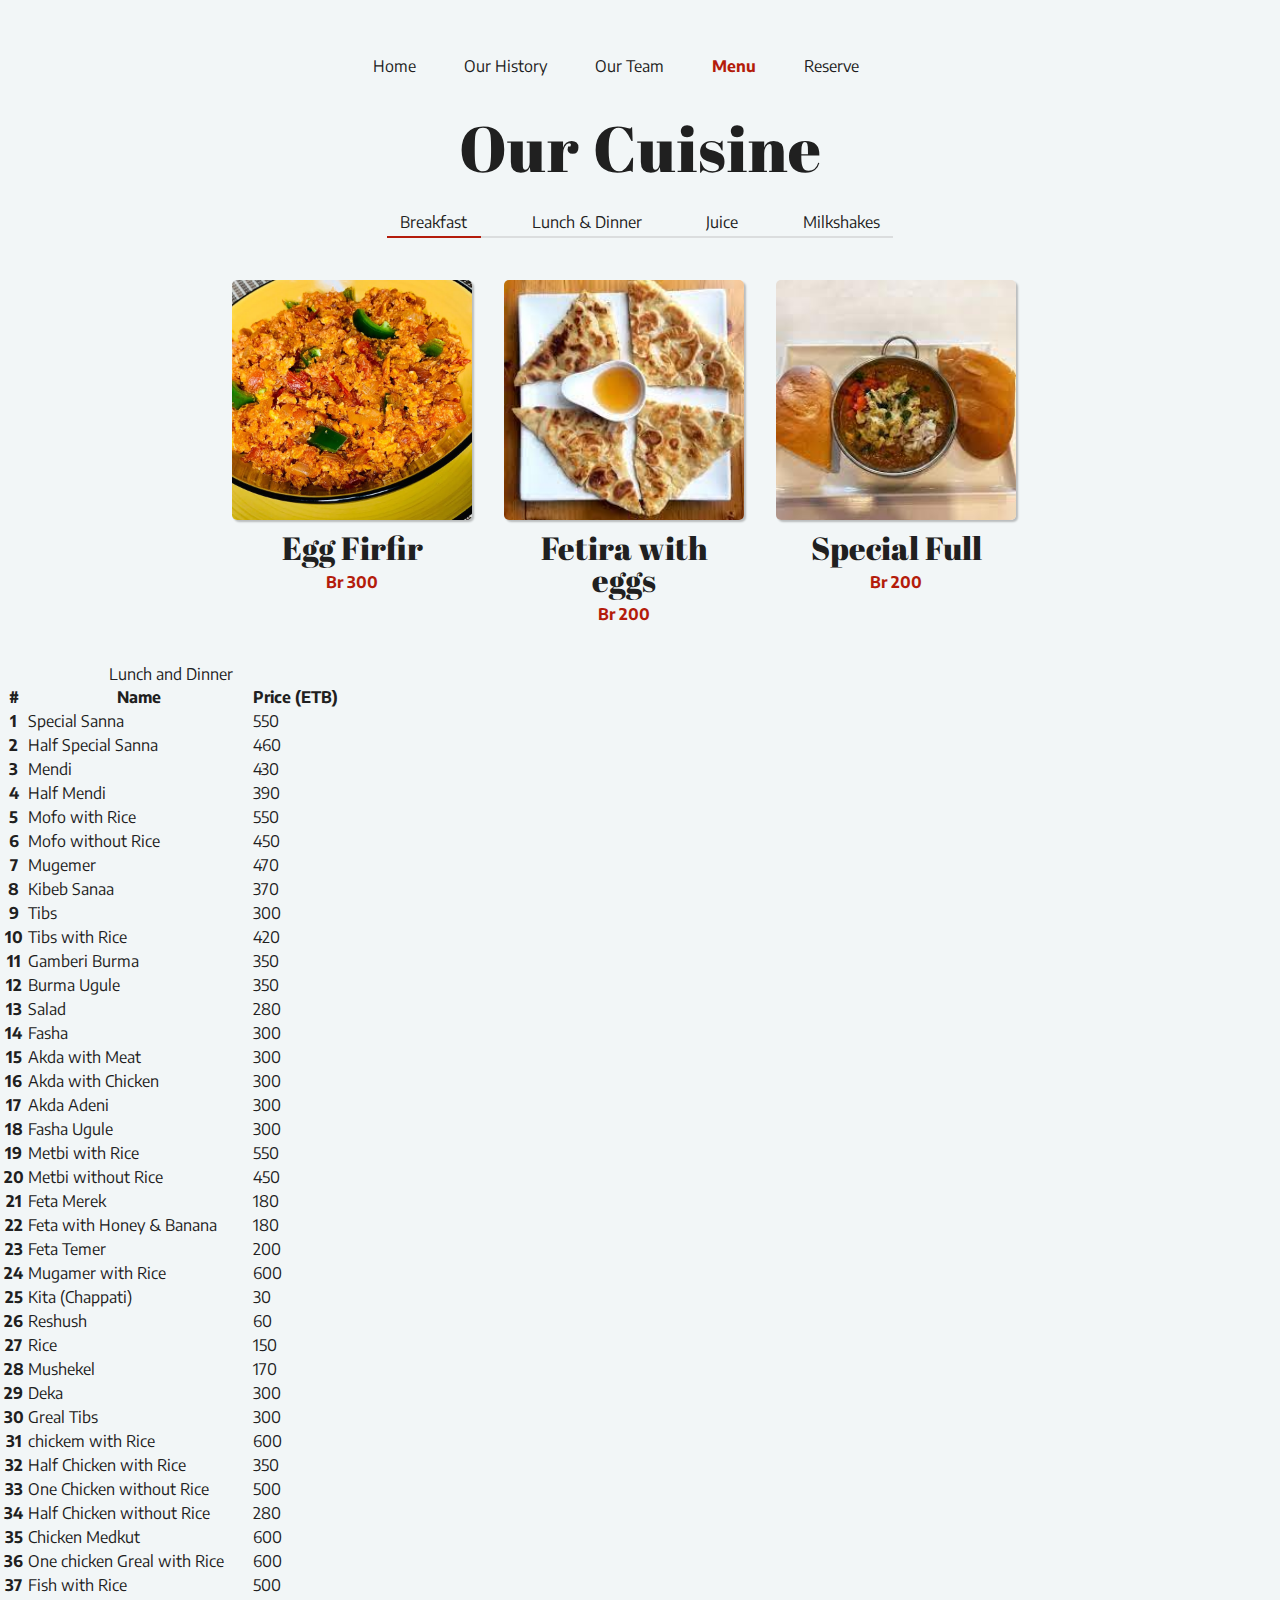
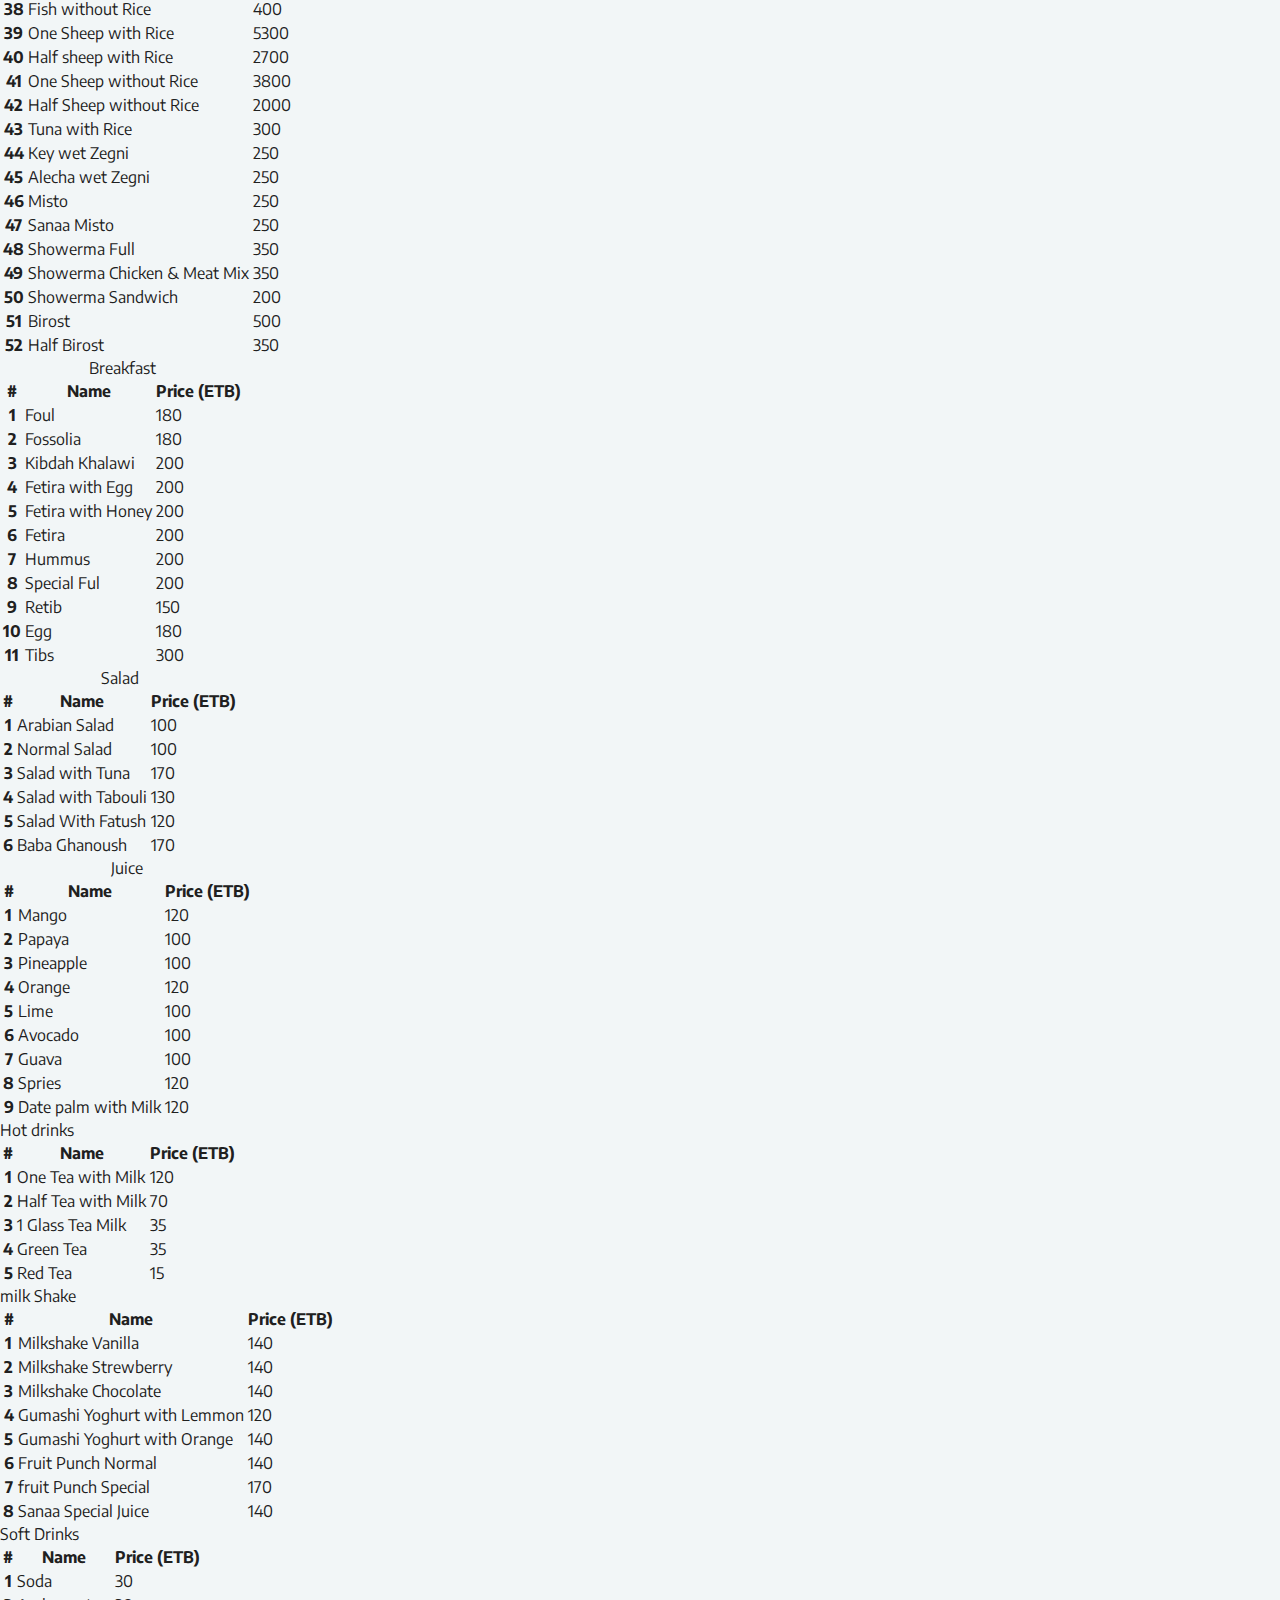
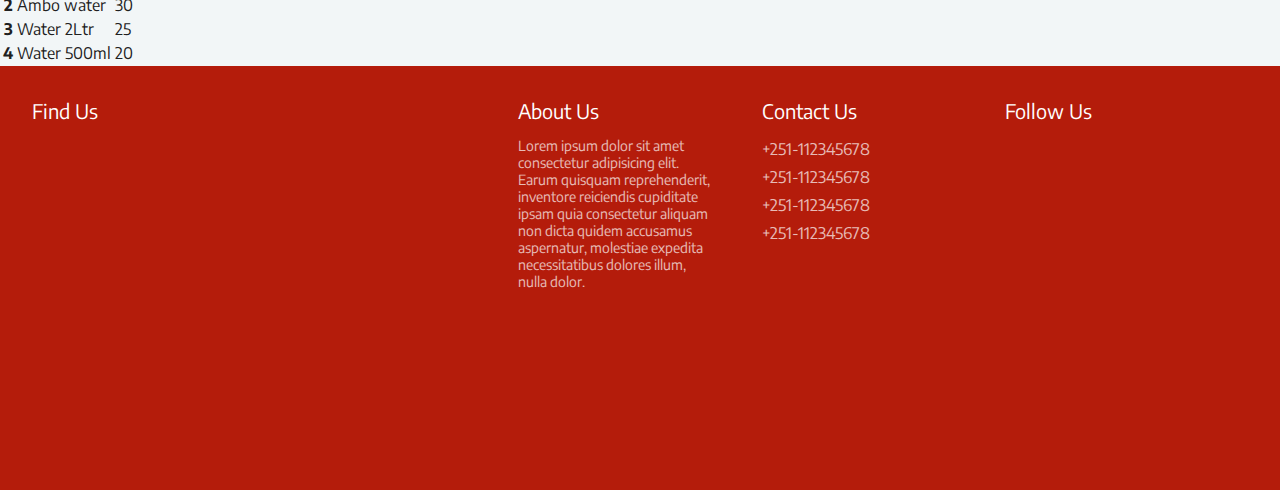
==== menu.html @ 9afbc057 "first commit" ====
<!DOCTYPE html>
<html lang="en">
  <head>
    <meta charset="UTF-8" />
    <meta http-equiv="X-UA-Compatible" content="IE=edge" />
    <meta name="viewport" content="width=device-width, initial-scale=1.0" />
    <title>Sanaa Menu</title>
    <link
      href="https://cdn.jsdelivr.net/npm/bootstrap@5.0.2/dist/css/bootstrap.min.css"
      rel="stylesheet"
      integrity="sha384-EVSTQN3/azprG1Anm3QDgpJLIm9Nao0Yz1ztcQTwFspd3yD65VohhpuuCOmLASjC"
      crossorigin="anonymous"
    />
    <link rel="icon" href="assets/logo-t.png" type="image/png" />
    <link rel="stylesheet" href="index.css" />
    <link rel="stylesheet" href="css/home.css" />
    <link rel="stylesheet" href="css/about.css" />
    <link rel="stylesheet" href="css/menu.css" />
    <link rel="stylesheet" href="css/reservation.css" />
    <link rel="stylesheet" href="css/team.css" />
    <link rel="stylesheet" href="css/footer.css" />
    <link rel="preconnect" href="https://fonts.googleapis.com" />
    <link rel="preconnect" href="https://fonts.gstatic.com" crossorigin />
    <link
      href="https://fonts.googleapis.com/css2?family=Abril+Fatface&display=swap"
      rel="stylesheet"
    />
    <link
      href="https://fonts.googleapis.com/css2?family=Encode+Sans:wght@400;700&display=swap"
      rel="stylesheet"
    />
    <link
      rel="stylesheet"
      href="https://cdnjs.cloudflare.com/ajax/libs/font-awesome/6.0.0-beta2/css/all.min.css"
      integrity="sha512-YWzhKL2whUzgiheMoBFwW8CKV4qpHQAEuvilg9FAn5VJUDwKZZxkJNuGM4XkWuk94WCrrwslk8yWNGmY1EduTA=="
      crossorigin="anonymous"
      referrerpolicy="no-referrer"
    />
  </head>

  <body>
    <section class="menu-section" id="menu">
      <div class="menu-header">
        <div class="navbar">
          <a href="index.html#home">Home</a>
          <a href="index.html#about">Our History</a>
          <a href="index.html#team">Our Team</a>
          <a href="#menu" class="active">Menu</a>
          <a href="index.html#reservation">Reserve</a>
        </div>
        <div class="mob-nav">
          <span id="open" class="fa-solid fa-bars"></span>
        </div>
        <div class="mob-nav-menu hide">
          <span id="close" class="fa-solid fa-times"></span>
          <a href="index.html#home">Home</a>
          <a href="index.html#about">Our History</a>
          <a href="index.html#team">Our Team</a>
          <a href="#menu" class="active">Menu</a>
          <a href="index.html#reservation">Reserve</a>
        </div>

        <p class="title">Our Cuisine</p>
        <div class="options">
          <div id="bf" class="select selected">Breakfast</div>
          <div id="ld" class="select">Lunch & Dinner</div>
          <div id="jc" class="select">Juice</div>
          <div id="hd" class="select">Milkshakes</div>
        </div>
      </div>
      <div class="menu-pic">
        <div id="bf-menu" class="menu" style="display: flex"></div>
        <div id="ld-menu" class="menu" style="display: none"></div>
        <div id="jc-menu" class="menu" style="display: none"></div>
        <div id="hd-menu" class="menu" style="display: none"></div>
      </div>
      <div class="container">
        <center></center>

        <div class="row">
          <div class="table-responsive col-md-5 col-12">
            <table class="table caption-top">
              <caption>
                Lunch and Dinner
              </caption>
              <thead>
                <tr>
                  <th scope="col">#</th>
                  <th scope="col">Name</th>
                  <th scope="col">Price (ETB)</th>
                </tr>
              </thead>
              <tbody>
                <tr>
                  <th scope="row">1</th>
                  <td>Special Sanna</td>
                  <td>550</td>
                </tr>
                <tr>
                  <th scope="row">2</th>
                  <td>Half Special Sanna</td>
                  <td>460</td>
                </tr>
                <tr>
                  <th scope="row">3</th>
                  <td>Mendi</td>
                  <td>430</td>
                </tr>
                <tr>
                  <th scope="row">4</th>
                  <td> Half Mendi</td>
                  <td>390 </td>
                </tr>
                <tr>
                  <th scope="row">5</th>
                  <td>Mofo with Rice </td>
                  <td>550 </td>
                </tr>
                <tr>
                  <th scope="row">6</th>
                  <td>Mofo without Rice</td>
                  <td>450 </td>
                </tr>
                <tr>
                  <th scope="row">7</th>
                  <td>Mugemer</td>
                  <td>470</td>
                </tr>
                <tr>
                  <th scope="row">8</th>
                  <td>Kibeb Sanaa</td>
                  <td>370</td>
                </tr>
                <tr>
                  <th scope="row">9</th>
                  <td> Tibs</td>
                  <td>300 </td>
                </tr>
                <tr>
                  <th scope="row">10</th>
                  <td>Tibs with Rice</td>
                  <td>420 </td>
                </tr>
                <tr>
                  <th scope="row">11</th>
                  <td>Gamberi Burma</td>
                  <td>350 </td>
                </tr>
                <tr>
                  <th scope="row">12</th>
                  <td>Burma Ugule</td>
                  <td>350 </td>
                </tr>
                <tr>
                  <th scope="row">13</th>
                  <td>Salad</td>
                  <td>280</td>
                </tr>
                <tr>
                  <th scope="row">14</th>
                  <td>Fasha</td>
                  <td>300 </td>
                </tr>
                <tr>
                  <th scope="row">15</th>
                  <td>Akda with Meat</td>
                  <td>300 </td>
                </tr>
                <tr>
                  <th scope="row">16</th>
                  <td>Akda with Chicken</td>
                  <td>300 </td>
                </tr>
                <tr>
                  <th scope="row">17</th>
                  <td>Akda Adeni</td>
                  <td>300 </td>
                </tr>
                <tr>
                  <th scope="row">18</th>
                  <td>Fasha Ugule</td>
                  <td>300</td>
                </tr>
                <tr>
                  <th scope="row">19</th>
                  <td>Metbi with Rice</td>
                  <td>550 </td>
                </tr>
                <tr>
                  <th scope="row">20</th>
                  <td>Metbi without Rice</td>
                  <td>450 </td>
                </tr>
                <tr>
                  <th scope="row">21</th>
                  <td>Feta Merek</td>
                  <td>180 </td>
                </tr>
                <tr>
                  <th scope="row">22</th>
                  <td>Feta with Honey & Banana</td>
                  <td>180 </td>
                </tr>
                <tr>
                  <th scope="row">23</th>
                  <td>Feta Temer</td>
                  <td>200 </td>
                </tr>
                <tr>
                  <th scope="row">24</th>
                  <td>Mugamer with Rice</td>
                  <td>600 </td>
                </tr>
                <tr>
                  <th scope="row">25</th>
                  <td>Kita (Chappati)</td>
                  <td>30 </td>
                </tr>
                <tr>
                  <th scope="row">26</th>
                  <td>Reshush</td>
                  <td>60</td>
                </tr>
                <tr>
                  <th scope="row">27</th>
                  <td>Rice</td>
                  <td>150 </td>
                </tr>
                <tr>
                  <th scope="row">28</th>
                  <td>Mushekel</td>
                  <td>170 </td>
                </tr>
                <tr>
                  <th scope="row">29</th>
                  <td>Deka</td>
                  <td>300 </td>
                </tr>

                <tr>
                  <th scope="row">30</th>
                  <td>Greal Tibs</td>
                  <td>300 </td>
                </tr>
                <tr>
                  <th scope="row">31</th>
                  <td>chickem with Rice</td>
                  <td>600  </td>
                </tr>
                <tr>
                  <th scope="row">32</th>
                  <td>Half Chicken with Rice</td>
                  <td>350 </td>
                </tr>
                <tr>
                  <th scope="row">33</th>
                  <td>One Chicken without Rice</td>
                  <td>500 </td>
                </tr>
                <tr>
                  <th scope="row">34</th>
                  <td>Half Chicken without Rice</td>
                  <td>280</td>
                </tr>
                <tr>
                  <th scope="row">35</th>
                  <td>Chicken Medkut</td>
                  <td>600</td>
                </tr>
                <tr>
                  <th scope="row">36</th>
                  <td>One chicken Greal with Rice</td>
                  <td>600</td>
                </tr>
                <tr>
                  <th scope="row">37</th>
                  <td>Fish with Rice</td>
                  <td>500 </td>
                </tr>
                <tr>
                  <th scope="row">38</th>
                  <td>Fish without Rice</td>
                  <td>400 </td>
                </tr>
                <tr>
                  <th scope="row">39</th>
                  <td>One Sheep with Rice</td>
                  <td>5300 </td>
                </tr>
                <tr>
                  <th scope="row">40</th>
                  <td>Half sheep with Rice</td>
                  <td>2700 </td>
                </tr>
                <tr>
                  <th scope="row">41</th>
                  <td>One Sheep without Rice</td>
                  <td>3800 </td>
                </tr>
                <tr>
                  <th scope="row">42</th>
                  <td>Half Sheep without Rice</td>
                  <td>2000 </td>
                </tr>
                <tr>
                  <th scope="row">43</th>
                  <td>Tuna with Rice </td>
                  <td>300 </td>
                </tr>
                <tr>
                  <th scope="row">44</th>
                  <td>Key wet Zegni</td>
                  <td>250 </td>
                </tr>
                <tr>
                  <th scope="row">45</th>
                  <td>Alecha wet Zegni</td>
                  <td>250 </td>
                </tr>

                <tr>
                  <th scope="row">46</th>
                  <td>Misto</td>
                  <td>250 </td>
                </tr>
                <tr>
                  <th scope="row">47</th>
                  <td>Sanaa Misto</td>
                  <td>250 </td>
                </tr>
                <tr>
                  <th scope="row">48</th>
                  <td>Showerma Full</td>
                  <td>350 </td>
                </tr>
                <tr>
                  <th scope="row">49</th>
                  <td>Showerma Chicken & Meat Mix</td>
                  <td>350 </td>
                </tr>
                <tr>
                  <th scope="row">50</th>
                  <td>Showerma Sandwich</td>
                  <td>200 </td>
                </tr>
                <tr>
                  <th scope="row">51</th>
                  <td>Birost</td>
                  <td>500 </td>
                </tr>
                <tr>
                  <th scope="row">52</th>
                  <td>Half Birost</td>
                  <td>350 </td>
                </tr>

              </tbody>
            </table>
          </div>

          <div class="table-responsive col-md-5 offset-md-1 col-12">
            <table class="table caption-top">
              <caption>
              Breakfast
              </caption>
              <thead>
                <tr>
                  <th scope="col">#</th>
                  <th scope="col">Name</th>
                  <th scope="col">Price (ETB)</th>
                </tr>
              </thead>
              <tbody>
                <tr>
                  <th scope="row">1</th>
                  <td>Foul</td>
                  <td>180</td>
                </tr>
                <tr>
                  <th scope="row">2</th>
                  <td>Fossolia</td>
                  <td>180</td>
                </tr>
                <tr>
                  <th scope="row">3</th>
                  <td>Kibdah Khalawi</td>
                  <td>200</td>
                </tr>
                <tr>
                  <th scope="row">4</th>
                  <td>Fetira with Egg</td>
                  <td>200</td>
                </tr>
                <tr>
                  <th scope="row">5</th>
                  <td>Fetira with Honey</td>
                  <td>200</td>
                </tr>
                <tr>
                  <th scope="row">6</th>
                  <td>Fetira</td>
                  <td>200 </td>
                </tr>
                <tr>
                  <th scope="row">7</th>
                  <td>Hummus</td>
                  <td>200</td>
                </tr>
                <tr>
                  <th scope="row">8</th>
                  <td>Special Ful</td>
                  <td>200</td>
                </tr>
                <tr>
                  <th scope="row">9</th>
                  <td>Retib</td>
                  <td>150 </td>
                </tr>
                <tr>
                  <th scope="row">10</th>
                  <td>Egg</td>
                  <td>180 </td>
                </tr>
                <tr>
                  <th scope="row">11</th>
                  <td>Tibs</td>
                  <td>300 </td>
                

              </tbody>
            </table>

            <table class="table caption-top">
              <caption>
              Salad
              </caption>
              <thead>
                <tr>
                  <th scope="col">#</th>
                  <th scope="col">Name</th>
                  <th scope="col">Price (ETB)</th>
                </tr>
              </thead>
              <tbody>
                <tr>
                  <th scope="row">1</th>
                  <td>Arabian Salad</td>
                  <td>100</td>
                </tr>
                <tr>
                  <th scope="row">2</th>
                  <td>Normal Salad</td>
                  <td>100</td>
                </tr>
                <tr>
                  <th scope="row">3</th>
                  <td>Salad with Tuna</td>
                  <td>170</td>
                </tr>
                <tr>
                  <th scope="row">4</th>
                  <td>Salad with Tabouli</td>
                  <td>130</td>
                </tr>
                <tr>
                  <th scope="row">5</th>
                  <td>Salad With Fatush</td>
                  <td>120</td>
                </tr>
                <tr>
                  <th scope="row">6</th>
                  <td>Baba Ghanoush</td>
                  <td>170</td>
                </tr>
               
              </tbody>
            </table>

            <table class="table caption-top">
              <caption>
              Juice
              </caption>
              <thead>
                <tr>
                  <th scope="col">#</th>
                  <th scope="col">Name</th>
                  <th scope="col">Price (ETB)</th>
                </tr>
              </thead>
              <tbody>
                <tr>
                  <th scope="row">1</th>
                  <td>Mango</td>
                  <td>120</td>
                </tr>
                <tr>
                  <th scope="row">2</th>
                  <td>Papaya</td>
                  <td>100</td>
                </tr>
                <tr>
                  <th scope="row">3</th>
                  <td>Pineapple</td>
                  <td>100</td>
                </tr>
                <tr>
                  <th scope="row">4</th>
                  <td>Orange</td>
                  <td>120</td>
                </tr>
                <tr>
                  <th scope="row">5</th>
                  <td>Lime</td>
                  <td>100</td>
                </tr>
                <tr>
                  <th scope="row">6</th>
                  <td>Avocado</td>
                  <td>100</td>
                </tr>
                <tr>
                  <th scope="row">7</th>
                  <td>Guava</td>
                  <td>100</td>
                </tr>
                <tr>
                  <th scope="row">8</th>
                  <td>Spries</td>
                  <td>120</td>
                </tr>
                <tr>
                  <th scope="row">9</th>
                  <td>Date palm with Milk</td>
                  <td>120</td>
                </tr>

              </tbody>   <table class="table caption-top">
                Hot drinks
                 </caption>
                 <thead>
                   <tr>
                     <th scope="col">#</th>
                     <th scope="col">Name</th>
                     <th scope="col">Price (ETB)</th>
                   </tr>
                 </thead>
                 <tbody>
                   <tr>
                     <th scope="row">1</th>
                     <td>One Tea with Milk</td>
                     <td>120</td>
                   </tr>
                   <tr>
                     <th scope="row">2</th>
                     <td>Half Tea with Milk</td>
                     <td>70</td>
                   </tr>
                   <tr>
                     <th scope="row">3</th>
                     <td>1 Glass Tea Milk</td>
                     <td>35</td>
                   </tr>
                   <tr>
                     <th scope="row">4</th>
                     <td>Green Tea</td>
                     <td>35</td>
                   </tr>
                
                   <tr>
                     <th scope="row">5</th>
                     <td>Red Tea</td>
                     <td>15</td>
                   </tr>
                   
                  
                 </tbody>
               </table>
            </table>

            <table class="table caption-top">
             milk Shake
              </caption>
              <thead>
                <tr>
                  <th scope="col">#</th>
                  <th scope="col">Name</th>
                  <th scope="col">Price (ETB)</th>
                </tr>
              </thead>
              <tbody>
                <tr>
                  <th scope="row">1</th>
                  <td>Milkshake Vanilla</td>
                  <td>140</td>
                </tr>
                <tr>
                  <th scope="row">2</th>
                  <td>Milkshake Strewberry</td>
                  <td>140</td>
                </tr>
                <tr>
                  <th scope="row">3</th>
                  <td>Milkshake Chocolate</td>
                  <td>140</td>
                </tr>
                <tr>
                  <th scope="row">4</th>
                  <td>Gumashi Yoghurt with Lemmon</td>
                  <td>120</td>
                </tr>
                <tr>
                  <th scope="row">5</th>
                  <td>Gumashi Yoghurt with Orange</td>
                  <td>140</td>
                </tr>
                <tr>
                  <th scope="row">6</th>
                  <td>Fruit Punch Normal</td>
                  <td>140</td>
                </tr>
                <tr>
                  <th scope="row">7</th>
                  <td>fruit Punch Special</td>
                  <td>170</td>
                </tr>
                <tr>
                  <th scope="row">8</th>
                  <td>Sanaa Special Juice</td>
                  <td>140</td>
                </tr>
               
              </tbody>
            </table>

            
            <table class="table caption-top">
              Soft Drinks
               </caption>
               <thead>
                 <tr>
                   <th scope="col">#</th>
                   <th scope="col">Name</th>
                   <th scope="col">Price (ETB)</th>
                 </tr>
               </thead>
               <tbody>
                 <tr>
                   <th scope="row">1</th>
                   <td>Soda</td>
                   <td>30</td>
                 </tr>
                 <tr>
                   <th scope="row">2</th>
                   <td>Ambo water</td>
                   <td>30</td>
                 </tr>
                 <tr>
                   <th scope="row">3</th>
                   <td>Water 2Ltr</td>
                   <td>25</td>
                 </tr>
                 <tr>
                   <th scope="row">4</th>
                   <td>Water 500ml</td>
                   <td>20</td>
                 </tr>
              
                
                 
                
               </tbody>
             </table>
          </div>
        </div>
      </div>
    </section>

    <footer id="contact">
      <div class="find-us">
        <span style="font-size: 20px">Find Us</span>
        <div>
          <iframe
            src="https://www.google.com/maps/embed?pb=!1m18!1m12!1m3!1d2292.94878798572!2d38.76708456395951!3d8.999181196743457!2m3!1f0!2f0!3f0!3m2!1i1024!2i768!4f13.1!3m3!1m2!1s0x164b85b2823ddaed%3A0x4d43f77c32b229e3!2zU2FuYWEgcmVzdGF1cmFudCDZhdi32LnZhSDYtdmG2LnYp9ih!5e0!3m2!1sen!2set!4v1637072751578!5m2!1sen!2set"
            height="250"
            allowfullscreen=""
            loading="lazy"
          >
          </iframe>
        </div>
      </div>
      <div class="about-us-foot">
        <span style="font-size: 20px">About Us</span>
        <p style="font-size: 14px; opacity: 0.7">
          Lorem ipsum dolor sit amet consectetur adipisicing elit. Earum
          quisquam reprehenderit, inventore reiciendis cupiditate ipsam quia
          consectetur aliquam non dicta quidem accusamus aspernatur, molestiae
          expedita necessitatibus dolores illum, nulla dolor.
        </p>
      </div>
      <div class="contact-us">
        <span style="font-size: 20px">Contact Us</span>
        <div style="padding-top: 1rem; opacity: 0.7">
          <li>+251-112345678</li>
          <li>+251-112345678</li>
          <li>+251-112345678</li>
          <li>+251-112345678</li>
        </div>
      </div>
      <div class="follow-us">
        <span style="font-size: 20px">Follow Us</span>
        <div class="social">
          <a href="https://www.facebook.com/sanaarestaurantaddis/">
            <span class="fa-brands fa-facebook-f"></span>
          </a>
          <a href="">
            <span class="fa-brands fa-twitter"></span>
          </a>
          <a
            href="https://www.instagram.com/explore/locations/1098370107005726/sanaa-restaurant/"
          >
            <span class="fa-brands fa-instagram"></span>
          </a>
        </div>
      </div>
    </footer>
  </body>
  <script
    src="https://cdnjs.cloudflare.com/ajax/libs/jquery/3.6.0/jquery.min.js"
    integrity="sha512-894YE6QWD5I59HgZOGReFYm4dnWc1Qt5NtvYSaNcOP+u1T9qYdvdihz0PPSiiqn/+/3e7Jo4EaG7TubfWGUrMQ=="
    crossorigin="anonymous"
    referrerpolicy="no-referrer"
  ></script>
  <script src="https://cdn.jsdelivr.net/npm/bootstrap@5.0.2/dist/js/bootstrap.bundle.min.js"></script>
  <script type="module" src="index.js"></script>
</html>
---- index.css ----
:root {
    --primary: #b41c0b;
    --dark: #202020;
    --bg-white: #F2F6F7;
}

/* * {
    outline: 1px dotted red;
} */

html {
    overflow-y: scroll;
    scroll-snap-type: y proximity;
    scroll-behavior: smooth;
    scroll-snap-stop: always;
}

body {
    font-family: 'Encode Sans', sans-serif !important;
    color: var(--dark);
    margin: 0;
    background-color: var(--bg-white);
}

/*body::-webkit-scrollbar {*/
/*    display: none !important;*/
/*}*/

section {
    min-height: 100vh;
    display: grid;
    scroll-snap-align: start;
}

.navbar {
    display: flex;
    justify-content: center;
    flex-wrap: wrap;
    padding: 1.5rem;
}

.active {
    font-weight: bold;
    color: var(--primary) !important; 
}

.navbar a{
    text-decoration: none;
    color: var(--dark);
    margin-right: 3rem;
}

.navbar a:hover {
    color: var(--primary);
}

#overlay {
    position: fixed;
    height: 100vh;
    width: 100vw;
    display: flex;
    background-color: var(--bg-white);
}

#overlay img {
    margin: auto;
    width: 5%;
    animation: Loading 1.5s ease;
    animation-iteration-count: infinite;
}

@keyframes Loading {
    0% {
        transform: rotate(0deg);
    }
    100% {
        transform: rotate(360deg);
    }
}

@media screen and (max-width: 480px) {
    section {
        scroll-snap-align:unset;
    }
}
---- css/home.css ----
/* -----------------------HOME SECTION--------------------------- */

.home-section {
    grid-template-columns: repeat(5, 1fr);
    grid-template-rows: auto;
    grid-template-areas: 
    "intro-text intro-text intro-text intro-pic intro-pic";
}

.intro-text {
    grid-area: intro-text;
    background-image: linear-gradient(to top right, #DEE8EF , #F2F6F7);
}
    .intro-text .content {
        text-align: center;
        margin-top: 5rem;
    }
    .intro-text .logo-img {
        width: 17%;
        height: 17%;
    }
    .intro-text .social {
        display: flex;
        justify-content: space-evenly;
        padding: 0 12rem;
    }
    .intro-text span {
        color: var(--primary);
        margin-right: 5px;
    }
    .intro-text a {
        text-decoration: none;
        color: var(--dark);
    }
    .intro-text .title {
        font-family: 'Abril Fatface', cursive;
        font-size: 5rem;
        letter-spacing: 3px;
        padding: 2rem 7rem;
         line-height: 4.5rem;
    }
    .btn-cta {
        padding: 2.5rem 0;
    }
    .btn-cta button {
        background-color: var(--primary);
        border: 0;
        border-radius: 5px;
        padding: 1rem;
        color: white;
        font-size: 1.2rem;
        cursor: pointer;
    }
.intro-pic {
    grid-area: intro-pic;
    background-image: url('../assets/main-min.jpg');
    background-size: cover;
}

.mob-nav {
    position: absolute;
    top: 0;
    left: 0;
    right: 0;
    padding: 2rem;
    text-align: center;
    display: none;
}

.mob-nav span {
    transform: scaleX(2.5) scaleY(1.5);
}

.mob-nav-menu {
    text-align: center;
    position: absolute;
    top: 0;
    left: 0;
    right: 0;
    padding: 2rem;
    background-color: var(--bg-white);
    display: none;
}

.mob-nav-menu span {
    transform: scale(2.5);
    margin-bottom: 2rem;
}

.mob-nav-menu a {
    display: block;
    margin-bottom: 0.5rem;
    text-decoration: none;
    color: var(--dark);
}

@media screen and (max-width: 480px) {
    .home-section {
        grid-template-columns: repeat(5, 1fr);
        grid-template-rows: auto;
        grid-template-areas: 
        "intro-text intro-text intro-text intro-text intro-text";
        height: 100vh;
    }
    .intro-text .title {
        font-family: 'Abril Fatface', cursive;
        font-size: 3rem;
        letter-spacing: 3px;
        padding: 2rem 1rem;
        line-height: 3rem;
        margin-bottom: 0rem;
    }
    .intro-text {
        height: 100vh;
    }
    .intro-text .social {
        padding: 0 2rem;
    }
    .intro-text .logo-img {
        width: 25%;
    }
    .navbar {
        visibility: hidden;
    }
    .mob-nav {
        display: block;
    }
    .mob-nav-menu {
        display: block;
        transition: all 200ms ease;
        box-shadow: 1px 1px 5px 1px rgba(0, 0, 0, 0.288);
    }
    .hide {
        transform: translateY(-100%);
    }
    .show {
        transform: translateY(0%);
    }
}
---- css/about.css ----
/* -----------------------ABOUT US SECTION--------------------------- */

.about-us-section {
    grid-template-columns: repeat(4, 1fr);
    grid-template-rows: auto;
    grid-template-areas: 
    "about-pic about-text about-text about-text";
}

.about-us-pic {
    grid-area: about-pic;
    background-image: url('../assets/about.jpeg');
    background-size: cover;
    background-position-x: right;
}

.about-us-text {
    grid-area: about-text;
    padding: 3rem 6rem;
}

    .about-us-text span {
        color: var(--primary);
    }
    .about-us-text .title {
        font-family: 'Abril Fatface', cursive;
        font-size: 4rem;
        letter-spacing: 1px;
        width: 55%;
        line-height: 4rem;
        margin: 0;
        padding: 1rem 0;
    }
    .about-us-text .parag {
        width: 60%;
        margin-top: 1rem;
        line-height: 1.45rem;
    }

    @media screen and (max-width: 480px) {
        .about-us-section {
            grid-template-areas: 
            "about-text about-text about-text about-text";
        }
        .about-us-text {
            padding: 3rem 2rem;
        }
        .about-us-text .title {
            font-size: 2.5rem;
            width: 80%;
            line-height: 2.5rem;
            padding: 1rem 0;
        }
        .about-us-text .parag {
            width: 100%;
        }
    }
---- css/menu.css ----
/* -----------------------MENU SECTION--------------------------- */

/* .menu-section {
    grid-template-columns: auto;
    grid-template-rows: repeat(4, 1fr);
    grid-template-areas: 
    "menu-header"
    "menu-pic"
    "menu-pic"
    "menu-pic";
} */

.menu-header {
    /* grid-area: menu-header; */
    text-align: center;
    padding: 2rem;
}

    .menu-header span {
        color: var(--primary);
    }
    .menu-header .title {
        font-family: 'Abril Fatface', cursive;
        font-size: 4rem;
        letter-spacing: 1px;
        line-height: 4rem;
        margin: 0;
        padding: 1rem;
    }
    .options {
        display: flex;
        justify-content: space-evenly;
        width: 50%;
        margin: auto;
        padding: 1rem;
        position: relative;
    }
    .options::after {
        content: '';
        position: absolute;
        background-color: #c3c3c37a;
        height: 2px;
        width: 79%;
        bottom: 10px;
        z-index: -1;
    }
    .select {
        position: relative;
        cursor: pointer;
    }
    .select::after{
        content: '';
        position: absolute;
        background-color: #b41c0b;
        height: 2px;
        width: 0%;
        bottom: -6px;
        left: -20%;
        margin: auto;
        transition: width 200ms ease;
    }
    .selected {
        position: relative;
        cursor: pointer;
    }
    .selected::after {
        content: '';
        position: absolute;
        background-color: #b41c0b;
        height: 2px;
        width: 140%;
        bottom: -6px;
        left: -20%;
        margin: auto;
    }

.menu-pic {
    /* grid-area: menu-pic; */
    padding: 0 10rem;
}
    .menu {
        display: flex;
        justify-content: center;
        flex-wrap: wrap;
    }
        .menu-item {
            width: 25%;
            margin: 0 2rem 2rem 0;
        }
        .menu-item img {
            width: 100%;
            height: 15rem;
            object-fit: cover;
            border-radius: 5px;
            box-shadow: 2px 2px 2px 0px #0000003d;
        }
        .menu-item p {
            text-align: center;
            margin:0.5rem;
        }
        .menu-item .price{
            font-weight: bold;
            color: var(--primary);
        }
        .menu-item .name {
            font-family: 'Abril Fatface', cursive;
            font-size: 2rem;
            line-height: 2rem;
        }


/* -----------------------------------------MENU SECTION---------------------------- */
.new-menu-section {
    grid-template-columns: repeat(6, 1fr);
    grid-template-rows: repeat(4, 1fr);
    grid-template-areas: 
    "food-1 food-1 food-3 food-3 food-3 food-text"
    "food-1 food-1 food-3 food-3 food-3 food-text"
    "food-2 food-2 food-3 food-3 food-3 food-text"
    "food-2 food-2 food-3 food-3 food-3 food-menu";
}

.food-text {
    grid-area: food-text;
    position: relative;
}
.food-menu {
    grid-area: food-menu;
    background-color: var(--primary);
    display: flex;
    cursor: pointer;
}
.food-menu p {
    margin: auto;
    color: white;
    font-size: 2rem;
    transition: all 200ms ease;
}
.food-menu p:hover {
    transform: scale(2) rotate(45deg);
}
.food-text p {
    width: max-content;
    position: absolute;
    top: 30%;
    left: 105%;
    transform-origin: 0 0;
    transform: rotate(90deg) translate(-40%, 90%);
    font-family: 'Abril Fatface', cursive;
    font-size: 4rem;
    letter-spacing: 1px;
}
.food-text span {
    position: absolute;
    bottom: 5%;
    left: 45%;
    font-weight: bold;
    color: var(--primary);
}
.food-1 {
    grid-area: food-1;
    background-image: url('../assets/food\ pic\ 3.jpg');
    background-size: cover;
    background-position: center;
    position: relative;
    display: flex;
}
.food-2 {
    grid-area: food-2;
    background-image: url('../assets/food\ pic\ 1.jpg');
    background-size: cover;
    background-position: center;
    position: relative;
    display: flex;
}
.food-3 {
    grid-area: food-3;
    background-image: url('../assets/food\ pic\ 2.jpg');
    background-size: cover;
    background-position: center;
    position: relative;
    display: flex;
}

.overlay-food {
    height: 100%;
    width: 100%;
    background-color: black;
    opacity: 0;
    position: absolute;
    transition: all 200ms ease;
}

.single-food-text {
    pointer-events: none;
    opacity: 0;
    color: white;
    font-family: 'Abril Fatface', cursive;
    font-size: 3rem;
    letter-spacing: 1px;
    margin: auto;
    z-index: 2;
}

.overlay-food:hover {
    opacity: 0.6;
}

.overlay-food:hover + .single-food-text{
    opacity: 1 !important;
}

@media screen and (max-width: 480px) {
    .new-menu-section {
        grid-template-columns: 1fr;
        grid-template-rows: repeat(6, 1fr);
        grid-template-areas: 
        "food-text"
        "food-1"
        "food-1"
        "food-2"
        "food-2"
        "food-menu";
    }
    .food-text p {
        width: 100%;
        position: absolute;
        top: 0;
        left: 0;
        transform-origin: 0 0;
        transform: none;
        font-family: 'Abril Fatface', cursive;
        font-size: 2rem;
        letter-spacing: 1px;
        text-align: center;
    }
    .food-3 {
        display: none;
    }
    .options {
        width: 100%;
        font-size: 0.8rem;
    }
    .menu-pic {
        padding: 0 2rem;
    }
    .menu-item {
        width: 100%;
        margin: 0 0 2rem 0;
    }
}
---- css/reservation.css ----
/* -----------------------RESERVATION SECTION--------------------------- */

.res-section {
    grid-template-columns: auto;
    grid-template-rows: repeat(3, 1fr);
    grid-template-areas: 
    "res-header"
    "res-call"
    "res-time";
    background: url('../assets/reserve\ pic.jpg');
    background-size: cover;
    background-position: bottom;
}

.overlay {
    width: 100%;
    height: 100vh;
    position: absolute;
    background-color: #000000af;
}

.res-section span {
    color: white;
    display: inline-block;
}

.res-section .phn-number {
    font-family: 'Abril Fatface', cursive;
    font-size: 3rem;
    letter-spacing: 1px;
    line-height: 4rem;
    margin: 0;
    color: white
}

.res-header {
    grid-area: res-header;
    text-align: center;
    padding: 2rem;
    z-index: 2;
}
    .res-header .title {
        font-family: 'Abril Fatface', cursive;
        font-size: 4rem;
        letter-spacing: 1px;
        line-height: 4rem;
        margin: 0;
        padding: 1rem;
        color: white
    }

.res-call {
    grid-area: res-call;
    text-align: center;
    z-index: 2;
}
    .res-call .phone-circle {
        font-size: 3rem;
        border: 2px solid white;
        border-radius: 50%;
        display: block;
        width: fit-content;
        padding: 1rem;
        margin: 2rem auto;
    }

.res-time {
    grid-area: res-time;
    display: flex;
    justify-content: space-around;
    z-index: 2;
    padding: 4rem 0;
}

@media screen and (max-width: 480px) {
    .res-section {
        grid-template-columns: auto;
        grid-template-rows: repeat(4, 1fr);
        grid-template-areas: 
        "res-header"
        "res-call"
        "res-call"
        "res-time";
    }
    .res-header .title {
        font-size: 2rem;
        line-height: 2rem;
        margin: 0;
        padding: 1rem;
    }
    .res-section .phn-number {
        font-size: 2rem;
        line-height: 2rem;
    }
    .res-time {
        padding: 0rem 1rem;
    }
}
---- css/team.css ----
/* -----------------------TEAM SECTION--------------------------- */

.team-section {
    grid-template-columns: repeat(6, 1fr);;
    grid-template-rows: repeat(3, 1fr);
    grid-template-areas: 
    "team-text t-pic-1 t-pic-2 t-pic-3 t-pic-3 t-pic-3"
    "team-text t-pic-4 t-pic-2 t-pic-3 t-pic-3 t-pic-3"
    "team-text t-pic-4 t-pic-5 t-pic-3 t-pic-3 t-pic-3";
}

.team-header {
    grid-area: team-header;
    text-align: center;
    padding: 2rem;
}

    .team-header span {
        color: var(--primary);
    }
    .team-header .title {
        font-family: 'Abril Fatface', cursive;
        font-size: 4rem;
        letter-spacing: 1px;
        line-height: 4rem;
        margin: 0;
        padding: 1rem;
    }

.team-text {
    grid-area: team-text;
    position: relative;
}
.team-text p {
    width: max-content;
    position: absolute;
    top: 45%;
    left: -10%;
    transform-origin: 0 0;
    transform: rotate(270deg) translate(-40%, 90%);
    font-family: 'Abril Fatface', cursive;
    font-size: 4rem;
    letter-spacing: 1px;
}
.t-pic-2 {
    grid-area: t-pic-2;
    background-image: url('../assets/staff\ pic\ 4.jpg');
    background-size: cover;
    background-position: center;
}
.t-pic-3 {
    grid-area: t-pic-3;
    background-image: url('../assets/staff\ pic\ 1.jpg');
    background-size: cover;
    background-position: center;
}
.t-pic-1 {
    grid-area: t-pic-1;
    background-image: url('../assets/staff\ pic\ 2.jpg');
    background-size: cover;
    background-position: center;
}
.t-pic-4 {
    grid-area: t-pic-4;
    background-image: url('../assets/staff\ pic\ 5.jpg');
    background-size: cover;
    background-position: center;
}
.t-pic-5 {
    grid-area: t-pic-5;
    background-image: url('../assets/staff\ pic\ 3.jpg');
    background-size: cover;
    background-position: center;
}

@media screen and (max-width: 480px) {
    .team-section {
        grid-template-columns: 1fr;
        grid-template-rows: repeat(6, 1fr);
        grid-template-areas: 
        "team-text"
        "t-pic-2"
        "t-pic-2"
        "t-pic-3"
        "t-pic-3"
        "t-pic-3";
    }
    .team-text p {
        position: absolute;
        transform-origin: 0 0;
        font-family: 'Abril Fatface', cursive;
        font-size: 2rem;
        letter-spacing: 1px;
        width: 100%;
        text-align: center;
        top: 0;
        left: 0;
        transform: none;
    }
}
---- css/footer.css ----
/* -----------------------FOOTER SECTION--------------------------- */

footer {
    display: grid;
    grid-template-rows: auto;
    grid-template-columns: repeat(5, 1fr);
    grid-template-areas: 
    "find-us find-us about-us-foot contact-us follow-us";
    background-color: var(--primary);
    color: white;
    min-height: 40vh;
    scroll-snap-align: start;
    padding: 2rem;
}

.find-us {
    grid-area: find-us;
}

iframe {
    border: 0;
    margin-top: 1rem;
    border-radius: 3px;
    width: 90%;
}

.about-us-foot {
    padding-right: 3rem;
}

footer .social {
    display: flex;
    justify-content: space-between;
    padding: 1rem 10rem 0 0;
}

footer .social a {
    color: white;
}

.contact-us li {
    list-style: none;
    margin-bottom: 0.5rem;
}

@media screen and (max-width: 480px) {
    footer {
        grid-template-rows: repeat(3, 1fr);
        grid-template-columns: 1fr;
        grid-template-areas: 
        "find-us"
        "contact-us"
        "follow-us";
        scroll-snap-align:unset;
        padding: 2rem;
        height: 100vh;
    }
    .about-us-foot {
        display: none;
    }
    footer .social {
        padding: 2rem 3rem;
    }
    .follow-us {
        margin-top: 2rem;
    }
    .contact-us {
        margin-top: 2rem;
    }
}
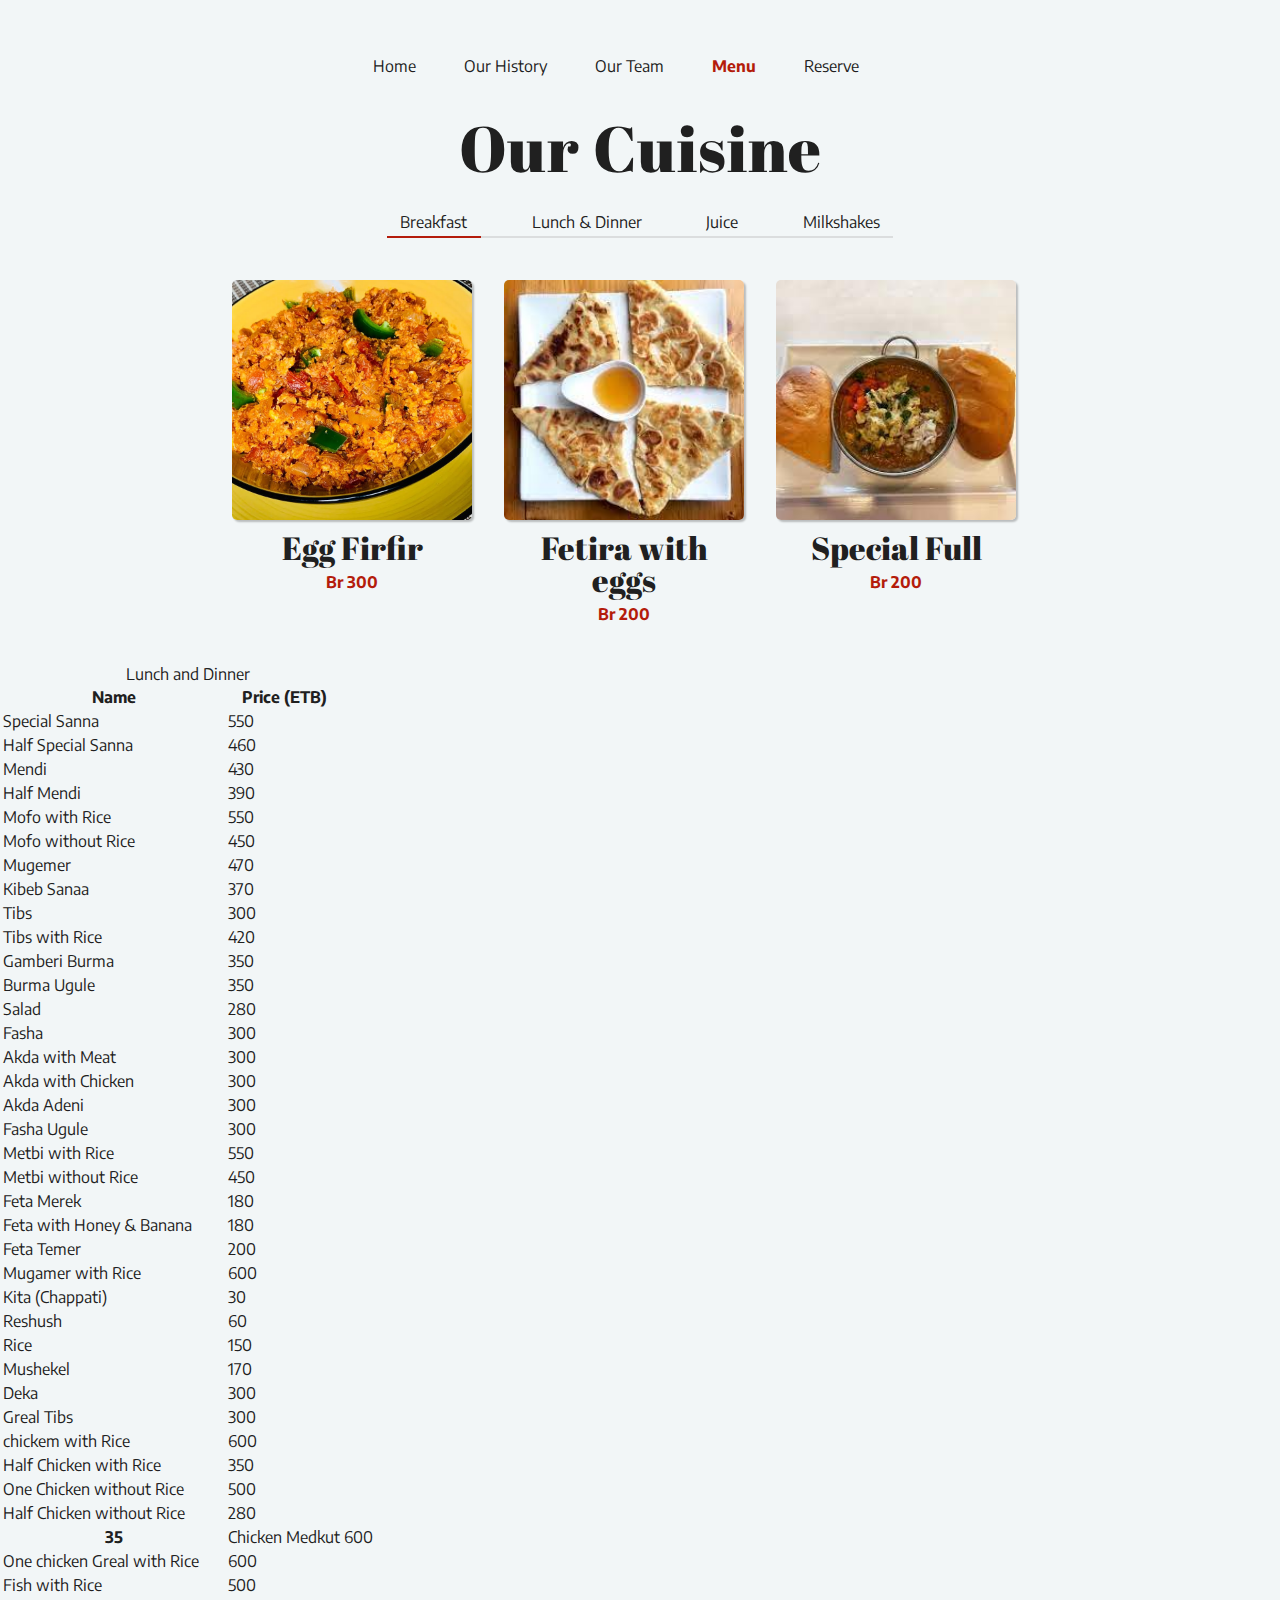
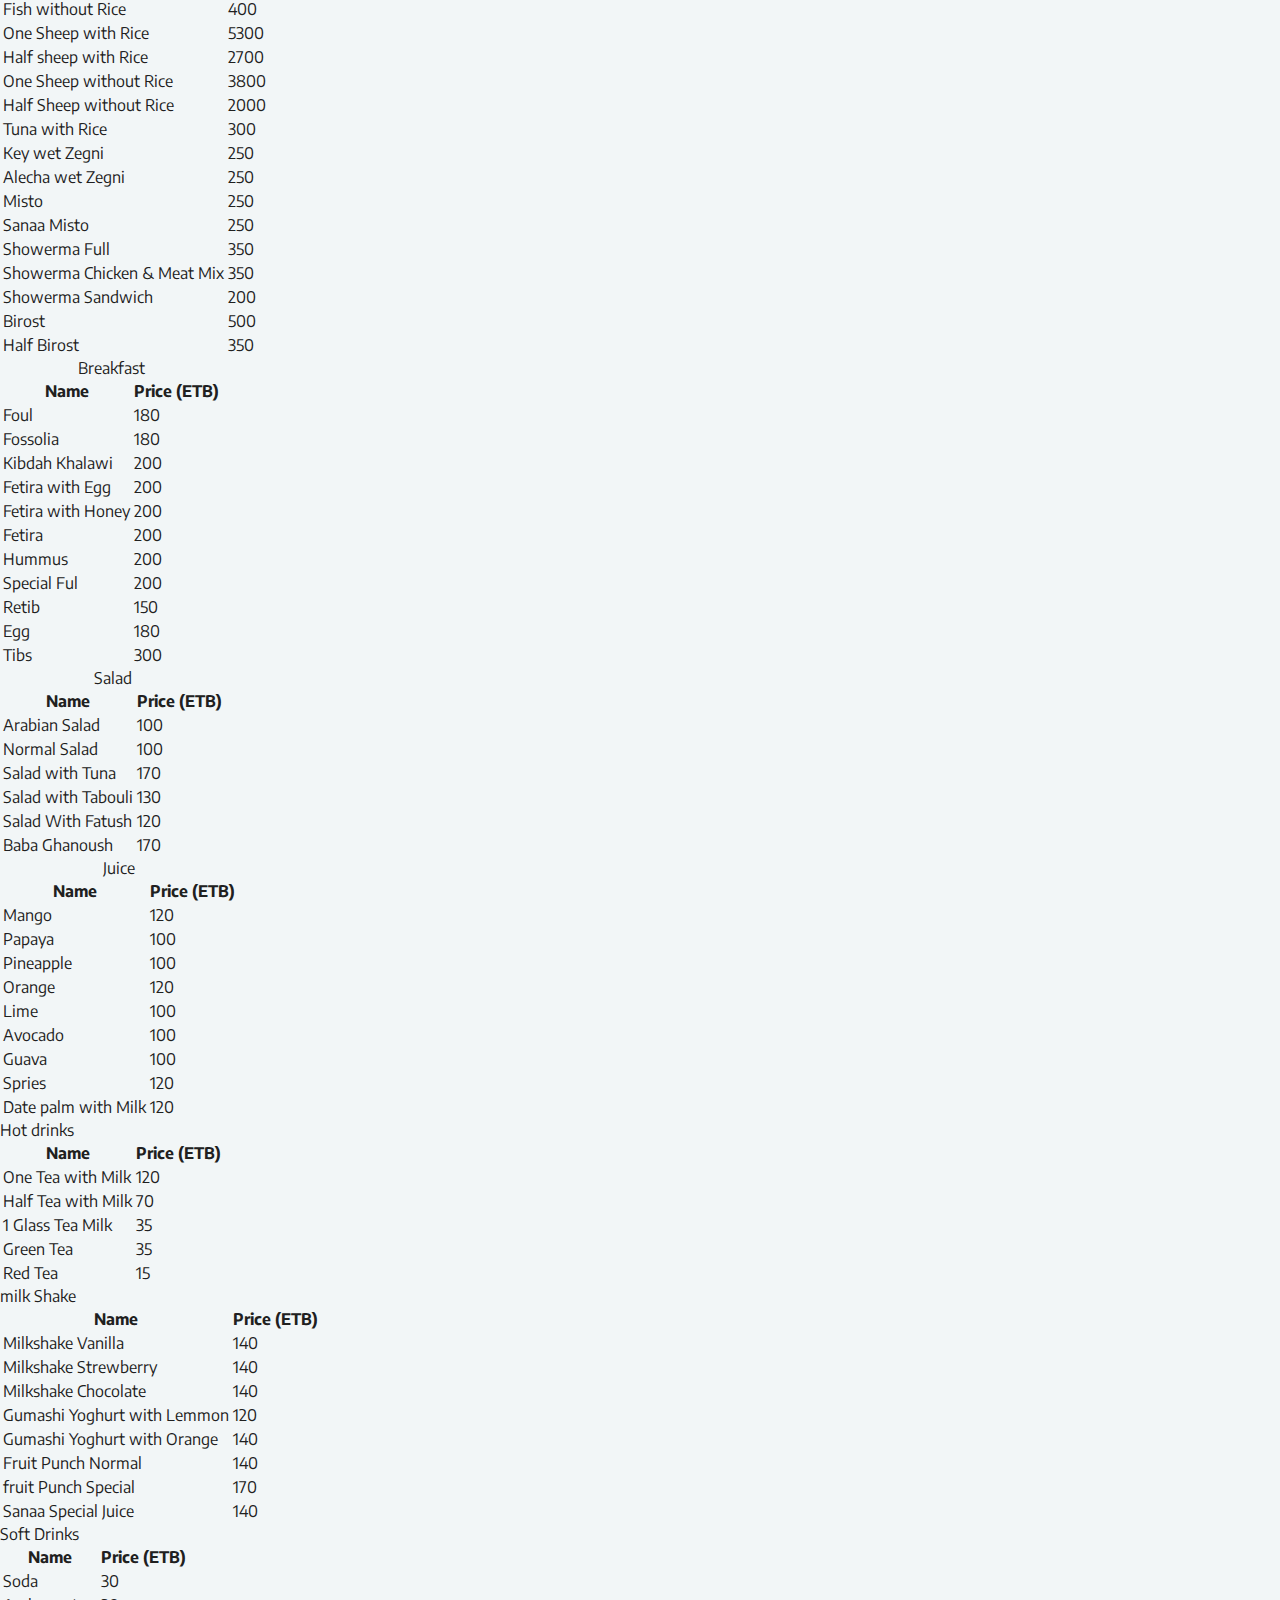
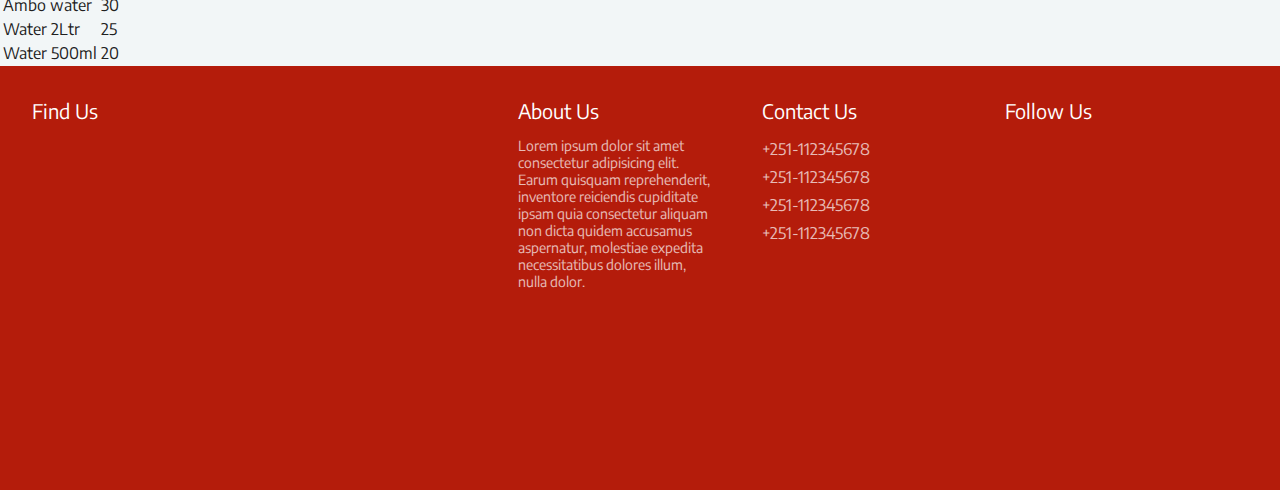
==== commit 77dd3b71: "table update" ====
--- a/menu.html
+++ b/menu.html
@@ -42,22 +42,22 @@
     <section class="menu-section" id="menu">
       <div class="menu-header">
         <div class="navbar">
-          <a href="index.html#home">Home</a>
-          <a href="index.html#about">Our History</a>
-          <a href="index.html#team">Our Team</a>
+          <a href="index#home">Home</a>
+          <a href="index#about">Our History</a>
+          <a href="index#team">Our Team</a>
           <a href="#menu" class="active">Menu</a>
-          <a href="index.html#reservation">Reserve</a>
+          <a href="index#reservation">Reserve</a>
         </div>
         <div class="mob-nav">
           <span id="open" class="fa-solid fa-bars"></span>
         </div>
         <div class="mob-nav-menu hide">
           <span id="close" class="fa-solid fa-times"></span>
-          <a href="index.html#home">Home</a>
-          <a href="index.html#about">Our History</a>
-          <a href="index.html#team">Our Team</a>
+          <a href="index#home">Home</a>
+          <a href="index#about">Our History</a>
+          <a href="index#team">Our Team</a>
           <a href="#menu" class="active">Menu</a>
-          <a href="index.html#reservation">Reserve</a>
+          <a href="index#reservation">Reserve</a>
         </div>
 
         <p class="title">Our Cuisine</p>
@@ -85,180 +85,180 @@
               </caption>
               <thead>
                 <tr>
-                  <th scope="col">#</th>
+                  
                   <th scope="col">Name</th>
                   <th scope="col">Price (ETB)</th>
                 </tr>
               </thead>
               <tbody>
                 <tr>
-                  <th scope="row">1</th>
+                  
                   <td>Special Sanna</td>
                   <td>550</td>
                 </tr>
                 <tr>
-                  <th scope="row">2</th>
+                  
                   <td>Half Special Sanna</td>
                   <td>460</td>
                 </tr>
                 <tr>
-                  <th scope="row">3</th>
+                  
                   <td>Mendi</td>
                   <td>430</td>
                 </tr>
                 <tr>
-                  <th scope="row">4</th>
+                  
                   <td> Half Mendi</td>
                   <td>390 </td>
                 </tr>
                 <tr>
-                  <th scope="row">5</th>
+                  
                   <td>Mofo with Rice </td>
                   <td>550 </td>
                 </tr>
                 <tr>
-                  <th scope="row">6</th>
+                  
                   <td>Mofo without Rice</td>
                   <td>450 </td>
                 </tr>
                 <tr>
-                  <th scope="row">7</th>
+                  
                   <td>Mugemer</td>
                   <td>470</td>
                 </tr>
                 <tr>
-                  <th scope="row">8</th>
+                  
                   <td>Kibeb Sanaa</td>
                   <td>370</td>
                 </tr>
                 <tr>
-                  <th scope="row">9</th>
+                  
                   <td> Tibs</td>
                   <td>300 </td>
                 </tr>
                 <tr>
-                  <th scope="row">10</th>
+                  
                   <td>Tibs with Rice</td>
                   <td>420 </td>
                 </tr>
                 <tr>
-                  <th scope="row">11</th>
+                  
                   <td>Gamberi Burma</td>
                   <td>350 </td>
                 </tr>
                 <tr>
-                  <th scope="row">12</th>
+                  
                   <td>Burma Ugule</td>
                   <td>350 </td>
                 </tr>
                 <tr>
-                  <th scope="row">13</th>
+                  
                   <td>Salad</td>
                   <td>280</td>
                 </tr>
                 <tr>
-                  <th scope="row">14</th>
+                  
                   <td>Fasha</td>
                   <td>300 </td>
                 </tr>
                 <tr>
-                  <th scope="row">15</th>
+                  
                   <td>Akda with Meat</td>
                   <td>300 </td>
                 </tr>
                 <tr>
-                  <th scope="row">16</th>
+               
                   <td>Akda with Chicken</td>
                   <td>300 </td>
                 </tr>
                 <tr>
-                  <th scope="row">17</th>
+                 
                   <td>Akda Adeni</td>
                   <td>300 </td>
                 </tr>
                 <tr>
-                  <th scope="row">18</th>
+                  
                   <td>Fasha Ugule</td>
                   <td>300</td>
                 </tr>
                 <tr>
-                  <th scope="row">19</th>
+                 
                   <td>Metbi with Rice</td>
                   <td>550 </td>
                 </tr>
                 <tr>
-                  <th scope="row">20</th>
+                  
                   <td>Metbi without Rice</td>
                   <td>450 </td>
                 </tr>
                 <tr>
-                  <th scope="row">21</th>
+                 
                   <td>Feta Merek</td>
                   <td>180 </td>
                 </tr>
                 <tr>
-                  <th scope="row">22</th>
+                 
                   <td>Feta with Honey & Banana</td>
                   <td>180 </td>
                 </tr>
                 <tr>
-                  <th scope="row">23</th>
+               
                   <td>Feta Temer</td>
                   <td>200 </td>
                 </tr>
                 <tr>
-                  <th scope="row">24</th>
+              
                   <td>Mugamer with Rice</td>
                   <td>600 </td>
                 </tr>
                 <tr>
-                  <th scope="row">25</th>
+                
                   <td>Kita (Chappati)</td>
                   <td>30 </td>
                 </tr>
                 <tr>
-                  <th scope="row">26</th>
+                 
                   <td>Reshush</td>
                   <td>60</td>
                 </tr>
                 <tr>
-                  <th scope="row">27</th>
+                  
                   <td>Rice</td>
                   <td>150 </td>
                 </tr>
                 <tr>
-                  <th scope="row">28</th>
+                 
                   <td>Mushekel</td>
                   <td>170 </td>
                 </tr>
                 <tr>
-                  <th scope="row">29</th>
+                 
                   <td>Deka</td>
                   <td>300 </td>
                 </tr>
 
                 <tr>
-                  <th scope="row">30</th>
+                
                   <td>Greal Tibs</td>
                   <td>300 </td>
                 </tr>
                 <tr>
-                  <th scope="row">31</th>
+                 
                   <td>chickem with Rice</td>
                   <td>600  </td>
                 </tr>
                 <tr>
-                  <th scope="row">32</th>
+                
                   <td>Half Chicken with Rice</td>
                   <td>350 </td>
                 </tr>
                 <tr>
-                  <th scope="row">33</th>
+               
                   <td>One Chicken without Rice</td>
                   <td>500 </td>
                 </tr>
                 <tr>
-                  <th scope="row">34</th>
+                 
                   <td>Half Chicken without Rice</td>
                   <td>280</td>
                 </tr>
@@ -268,88 +268,88 @@
                   <td>600</td>
                 </tr>
                 <tr>
-                  <th scope="row">36</th>
+                 
                   <td>One chicken Greal with Rice</td>
                   <td>600</td>
                 </tr>
                 <tr>
-                  <th scope="row">37</th>
+               
                   <td>Fish with Rice</td>
                   <td>500 </td>
                 </tr>
                 <tr>
-                  <th scope="row">38</th>
+                
                   <td>Fish without Rice</td>
                   <td>400 </td>
                 </tr>
                 <tr>
-                  <th scope="row">39</th>
+                 
                   <td>One Sheep with Rice</td>
                   <td>5300 </td>
                 </tr>
                 <tr>
-                  <th scope="row">40</th>
+               
                   <td>Half sheep with Rice</td>
                   <td>2700 </td>
                 </tr>
                 <tr>
-                  <th scope="row">41</th>
+                
                   <td>One Sheep without Rice</td>
                   <td>3800 </td>
                 </tr>
                 <tr>
-                  <th scope="row">42</th>
+               
                   <td>Half Sheep without Rice</td>
                   <td>2000 </td>
                 </tr>
                 <tr>
-                  <th scope="row">43</th>
+               
                   <td>Tuna with Rice </td>
                   <td>300 </td>
                 </tr>
                 <tr>
-                  <th scope="row">44</th>
+              
                   <td>Key wet Zegni</td>
                   <td>250 </td>
                 </tr>
                 <tr>
-                  <th scope="row">45</th>
+                 
                   <td>Alecha wet Zegni</td>
                   <td>250 </td>
                 </tr>
 
                 <tr>
-                  <th scope="row">46</th>
+                
                   <td>Misto</td>
                   <td>250 </td>
                 </tr>
                 <tr>
-                  <th scope="row">47</th>
+               
                   <td>Sanaa Misto</td>
                   <td>250 </td>
                 </tr>
                 <tr>
-                  <th scope="row">48</th>
+                
                   <td>Showerma Full</td>
                   <td>350 </td>
                 </tr>
                 <tr>
-                  <th scope="row">49</th>
+              
                   <td>Showerma Chicken & Meat Mix</td>
                   <td>350 </td>
                 </tr>
                 <tr>
-                  <th scope="row">50</th>
+                
                   <td>Showerma Sandwich</td>
                   <td>200 </td>
                 </tr>
                 <tr>
-                  <th scope="row">51</th>
+                
                   <td>Birost</td>
                   <td>500 </td>
                 </tr>
                 <tr>
-                  <th scope="row">52</th>
+                
                   <td>Half Birost</td>
                   <td>350 </td>
                 </tr>
@@ -365,64 +365,64 @@
               </caption>
               <thead>
                 <tr>
-                  <th scope="col">#</th>
+                  
                   <th scope="col">Name</th>
                   <th scope="col">Price (ETB)</th>
                 </tr>
               </thead>
               <tbody>
                 <tr>
-                  <th scope="row">1</th>
+                  
                   <td>Foul</td>
                   <td>180</td>
                 </tr>
                 <tr>
-                  <th scope="row">2</th>
+                  
                   <td>Fossolia</td>
                   <td>180</td>
                 </tr>
                 <tr>
-                  <th scope="row">3</th>
+                  
                   <td>Kibdah Khalawi</td>
                   <td>200</td>
                 </tr>
                 <tr>
-                  <th scope="row">4</th>
+                  
                   <td>Fetira with Egg</td>
                   <td>200</td>
                 </tr>
                 <tr>
-                  <th scope="row">5</th>
+                  
                   <td>Fetira with Honey</td>
                   <td>200</td>
                 </tr>
                 <tr>
-                  <th scope="row">6</th>
+                  
                   <td>Fetira</td>
                   <td>200 </td>
                 </tr>
                 <tr>
-                  <th scope="row">7</th>
+                  
                   <td>Hummus</td>
                   <td>200</td>
                 </tr>
                 <tr>
-                  <th scope="row">8</th>
+                  
                   <td>Special Ful</td>
                   <td>200</td>
                 </tr>
                 <tr>
-                  <th scope="row">9</th>
+                  
                   <td>Retib</td>
                   <td>150 </td>
                 </tr>
                 <tr>
-                  <th scope="row">10</th>
+                  
                   <td>Egg</td>
                   <td>180 </td>
                 </tr>
                 <tr>
-                  <th scope="row">11</th>
+                  
                   <td>Tibs</td>
                   <td>300 </td>
                 
@@ -436,39 +436,39 @@
               </caption>
               <thead>
                 <tr>
-                  <th scope="col">#</th>
+                  
                   <th scope="col">Name</th>
                   <th scope="col">Price (ETB)</th>
                 </tr>
               </thead>
               <tbody>
                 <tr>
-                  <th scope="row">1</th>
+                  
                   <td>Arabian Salad</td>
                   <td>100</td>
                 </tr>
                 <tr>
-                  <th scope="row">2</th>
+                  
                   <td>Normal Salad</td>
                   <td>100</td>
                 </tr>
                 <tr>
-                  <th scope="row">3</th>
+                  
                   <td>Salad with Tuna</td>
                   <td>170</td>
                 </tr>
                 <tr>
-                  <th scope="row">4</th>
+                  
                   <td>Salad with Tabouli</td>
                   <td>130</td>
                 </tr>
                 <tr>
-                  <th scope="row">5</th>
+                  
                   <td>Salad With Fatush</td>
                   <td>120</td>
                 </tr>
                 <tr>
-                  <th scope="row">6</th>
+                  
                   <td>Baba Ghanoush</td>
                   <td>170</td>
                 </tr>
@@ -482,54 +482,54 @@
               </caption>
               <thead>
                 <tr>
-                  <th scope="col">#</th>
+                  
                   <th scope="col">Name</th>
                   <th scope="col">Price (ETB)</th>
                 </tr>
               </thead>
               <tbody>
                 <tr>
-                  <th scope="row">1</th>
+                  
                   <td>Mango</td>
                   <td>120</td>
                 </tr>
                 <tr>
-                  <th scope="row">2</th>
+                  
                   <td>Papaya</td>
                   <td>100</td>
                 </tr>
                 <tr>
-                  <th scope="row">3</th>
+                  
                   <td>Pineapple</td>
                   <td>100</td>
                 </tr>
                 <tr>
-                  <th scope="row">4</th>
+                  
                   <td>Orange</td>
                   <td>120</td>
                 </tr>
                 <tr>
-                  <th scope="row">5</th>
+                  
                   <td>Lime</td>
                   <td>100</td>
                 </tr>
                 <tr>
-                  <th scope="row">6</th>
+                  
                   <td>Avocado</td>
                   <td>100</td>
                 </tr>
                 <tr>
-                  <th scope="row">7</th>
+                  
                   <td>Guava</td>
                   <td>100</td>
                 </tr>
                 <tr>
-                  <th scope="row">8</th>
+                  
                   <td>Spries</td>
                   <td>120</td>
                 </tr>
                 <tr>
-                  <th scope="row">9</th>
+                  
                   <td>Date palm with Milk</td>
                   <td>120</td>
                 </tr>
@@ -539,35 +539,35 @@
                  </caption>
                  <thead>
                    <tr>
-                     <th scope="col">#</th>
+                     
                      <th scope="col">Name</th>
                      <th scope="col">Price (ETB)</th>
                    </tr>
                  </thead>
                  <tbody>
                    <tr>
-                     <th scope="row">1</th>
+                     
                      <td>One Tea with Milk</td>
                      <td>120</td>
                    </tr>
                    <tr>
-                     <th scope="row">2</th>
+                     
                      <td>Half Tea with Milk</td>
                      <td>70</td>
                    </tr>
                    <tr>
-                     <th scope="row">3</th>
+                     
                      <td>1 Glass Tea Milk</td>
                      <td>35</td>
                    </tr>
                    <tr>
-                     <th scope="row">4</th>
+                     
                      <td>Green Tea</td>
                      <td>35</td>
                    </tr>
                 
                    <tr>
-                     <th scope="row">5</th>
+                     
                      <td>Red Tea</td>
                      <td>15</td>
                    </tr>
@@ -582,49 +582,49 @@
               </caption>
               <thead>
                 <tr>
-                  <th scope="col">#</th>
+                  
                   <th scope="col">Name</th>
                   <th scope="col">Price (ETB)</th>
                 </tr>
               </thead>
               <tbody>
                 <tr>
-                  <th scope="row">1</th>
+                  
                   <td>Milkshake Vanilla</td>
                   <td>140</td>
                 </tr>
                 <tr>
-                  <th scope="row">2</th>
+                  
                   <td>Milkshake Strewberry</td>
                   <td>140</td>
                 </tr>
                 <tr>
-                  <th scope="row">3</th>
+                  
                   <td>Milkshake Chocolate</td>
                   <td>140</td>
                 </tr>
                 <tr>
-                  <th scope="row">4</th>
+                  
                   <td>Gumashi Yoghurt with Lemmon</td>
                   <td>120</td>
                 </tr>
                 <tr>
-                  <th scope="row">5</th>
+                  
                   <td>Gumashi Yoghurt with Orange</td>
                   <td>140</td>
                 </tr>
                 <tr>
-                  <th scope="row">6</th>
+                  
                   <td>Fruit Punch Normal</td>
                   <td>140</td>
                 </tr>
                 <tr>
-                  <th scope="row">7</th>
+                  
                   <td>fruit Punch Special</td>
                   <td>170</td>
                 </tr>
                 <tr>
-                  <th scope="row">8</th>
+                  
                   <td>Sanaa Special Juice</td>
                   <td>140</td>
                 </tr>
@@ -638,29 +638,29 @@
                </caption>
                <thead>
                  <tr>
-                   <th scope="col">#</th>
+                   
                    <th scope="col">Name</th>
                    <th scope="col">Price (ETB)</th>
                  </tr>
                </thead>
                <tbody>
                  <tr>
-                   <th scope="row">1</th>
+                   
                    <td>Soda</td>
                    <td>30</td>
                  </tr>
                  <tr>
-                   <th scope="row">2</th>
+                   
                    <td>Ambo water</td>
                    <td>30</td>
                  </tr>
                  <tr>
-                   <th scope="row">3</th>
+                   
                    <td>Water 2Ltr</td>
                    <td>25</td>
                  </tr>
                  <tr>
-                   <th scope="row">4</th>
+                   
                    <td>Water 500ml</td>
                    <td>20</td>
                  </tr>
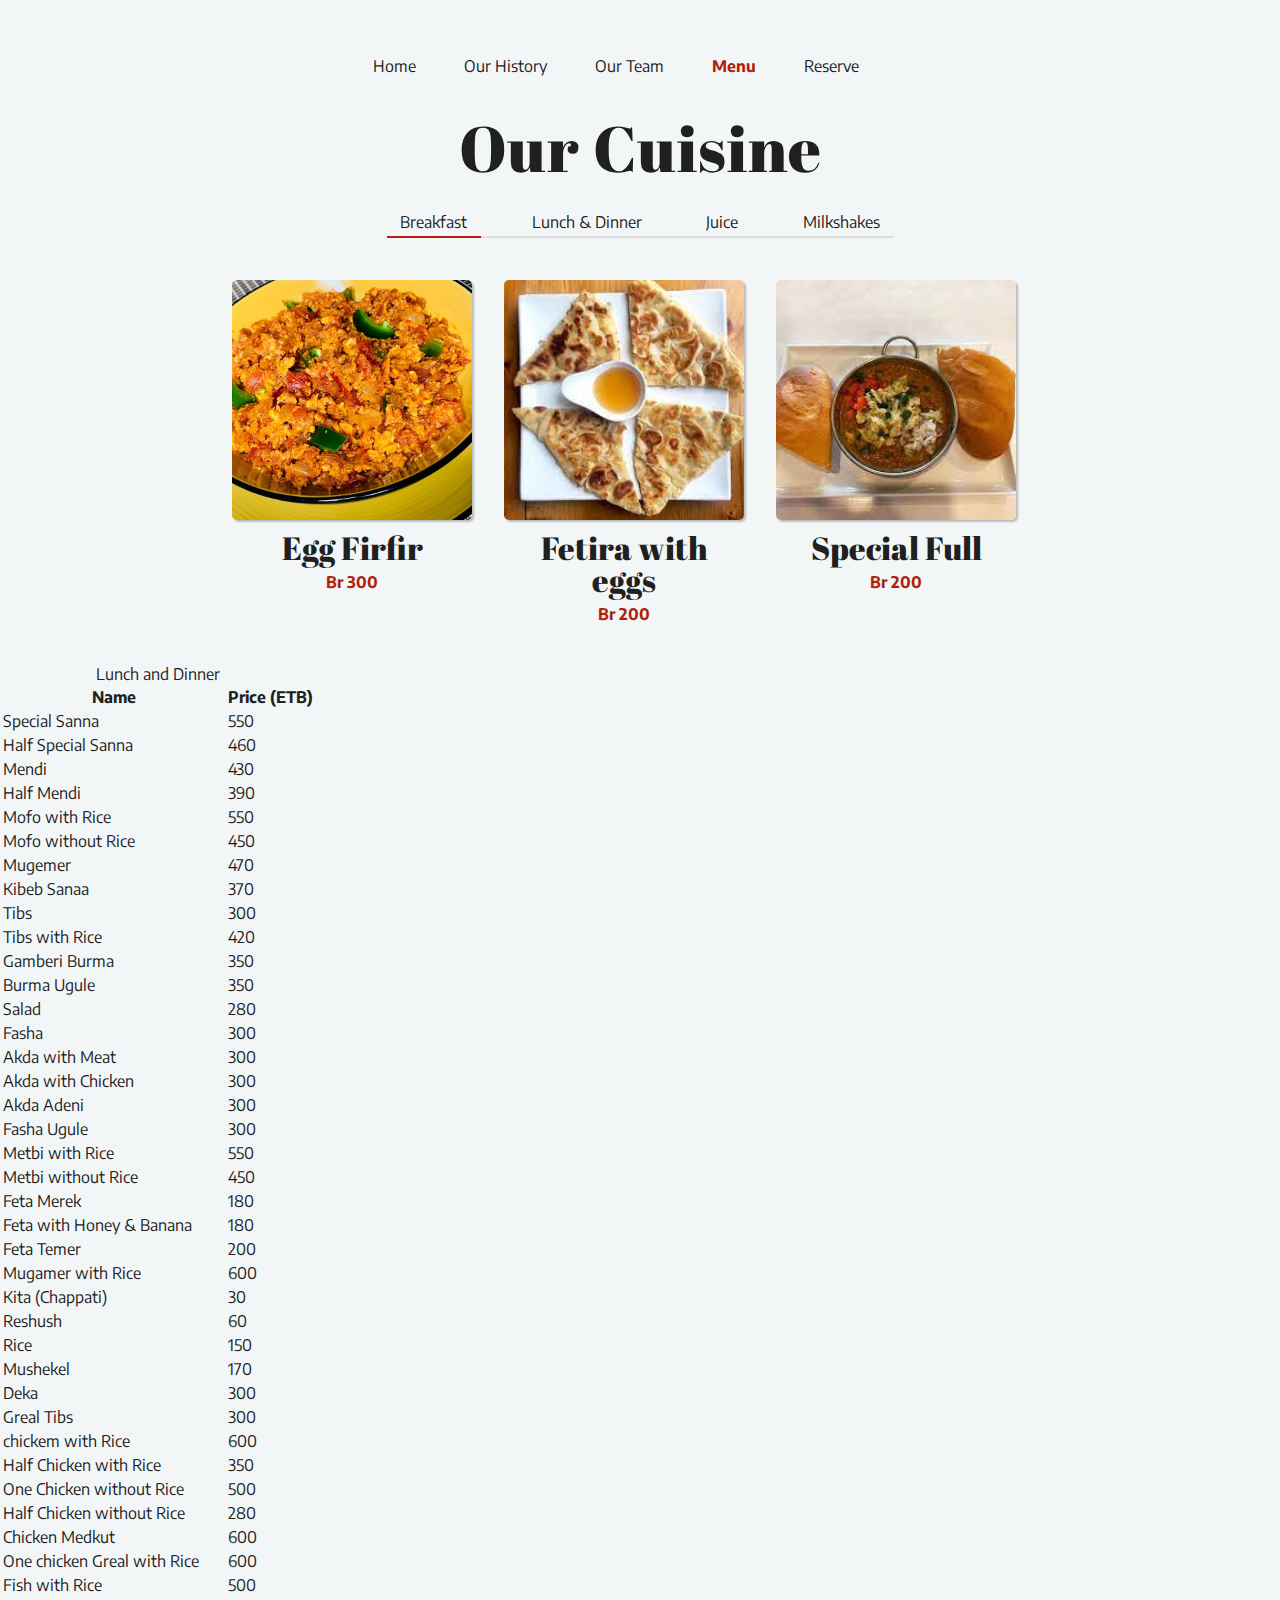
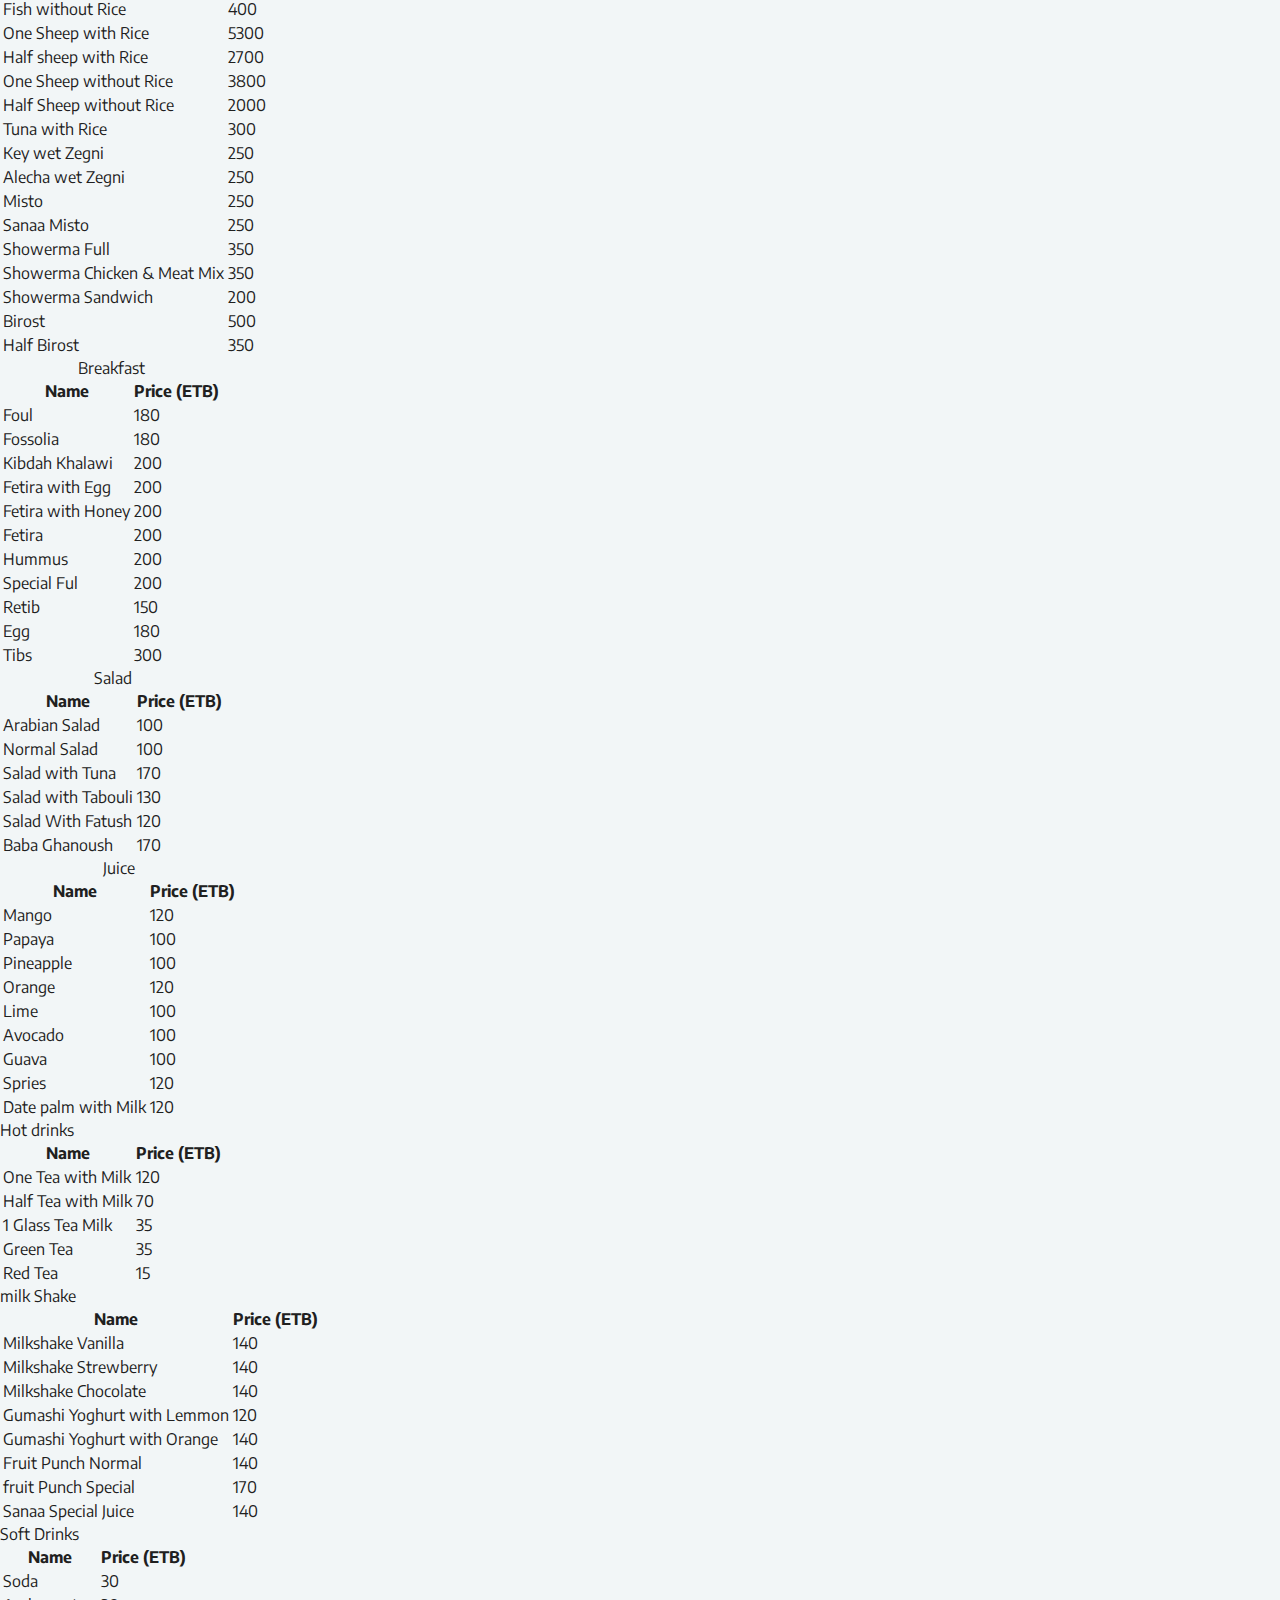
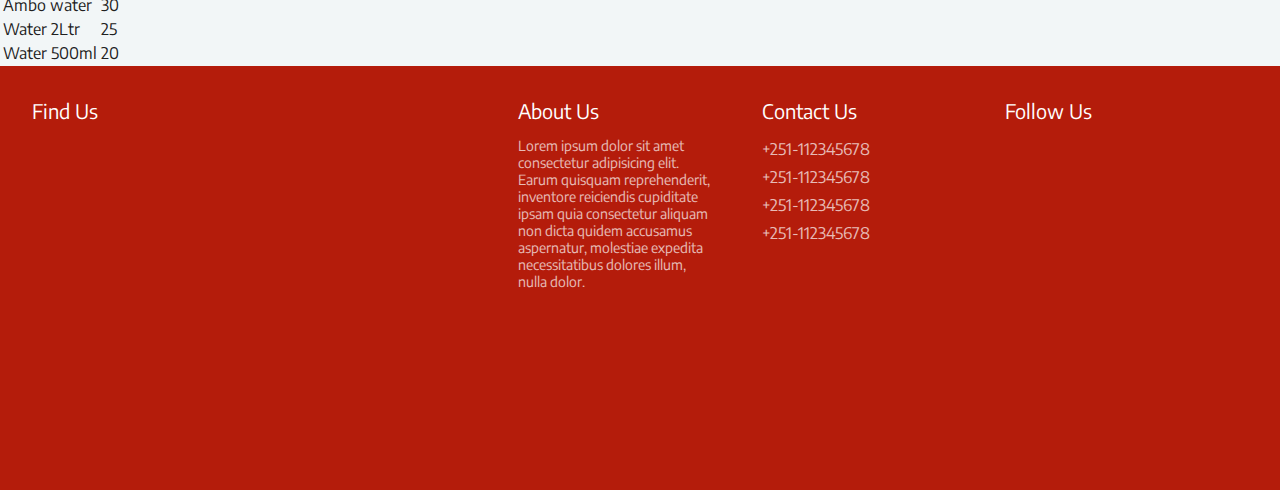
==== commit afcc9522: "table update 2" ====
--- a/menu.html
+++ b/menu.html
@@ -263,7 +263,7 @@
                   <td>280</td>
                 </tr>
                 <tr>
-                  <th scope="row">35</th>
+               
                   <td>Chicken Medkut</td>
                   <td>600</td>
                 </tr>
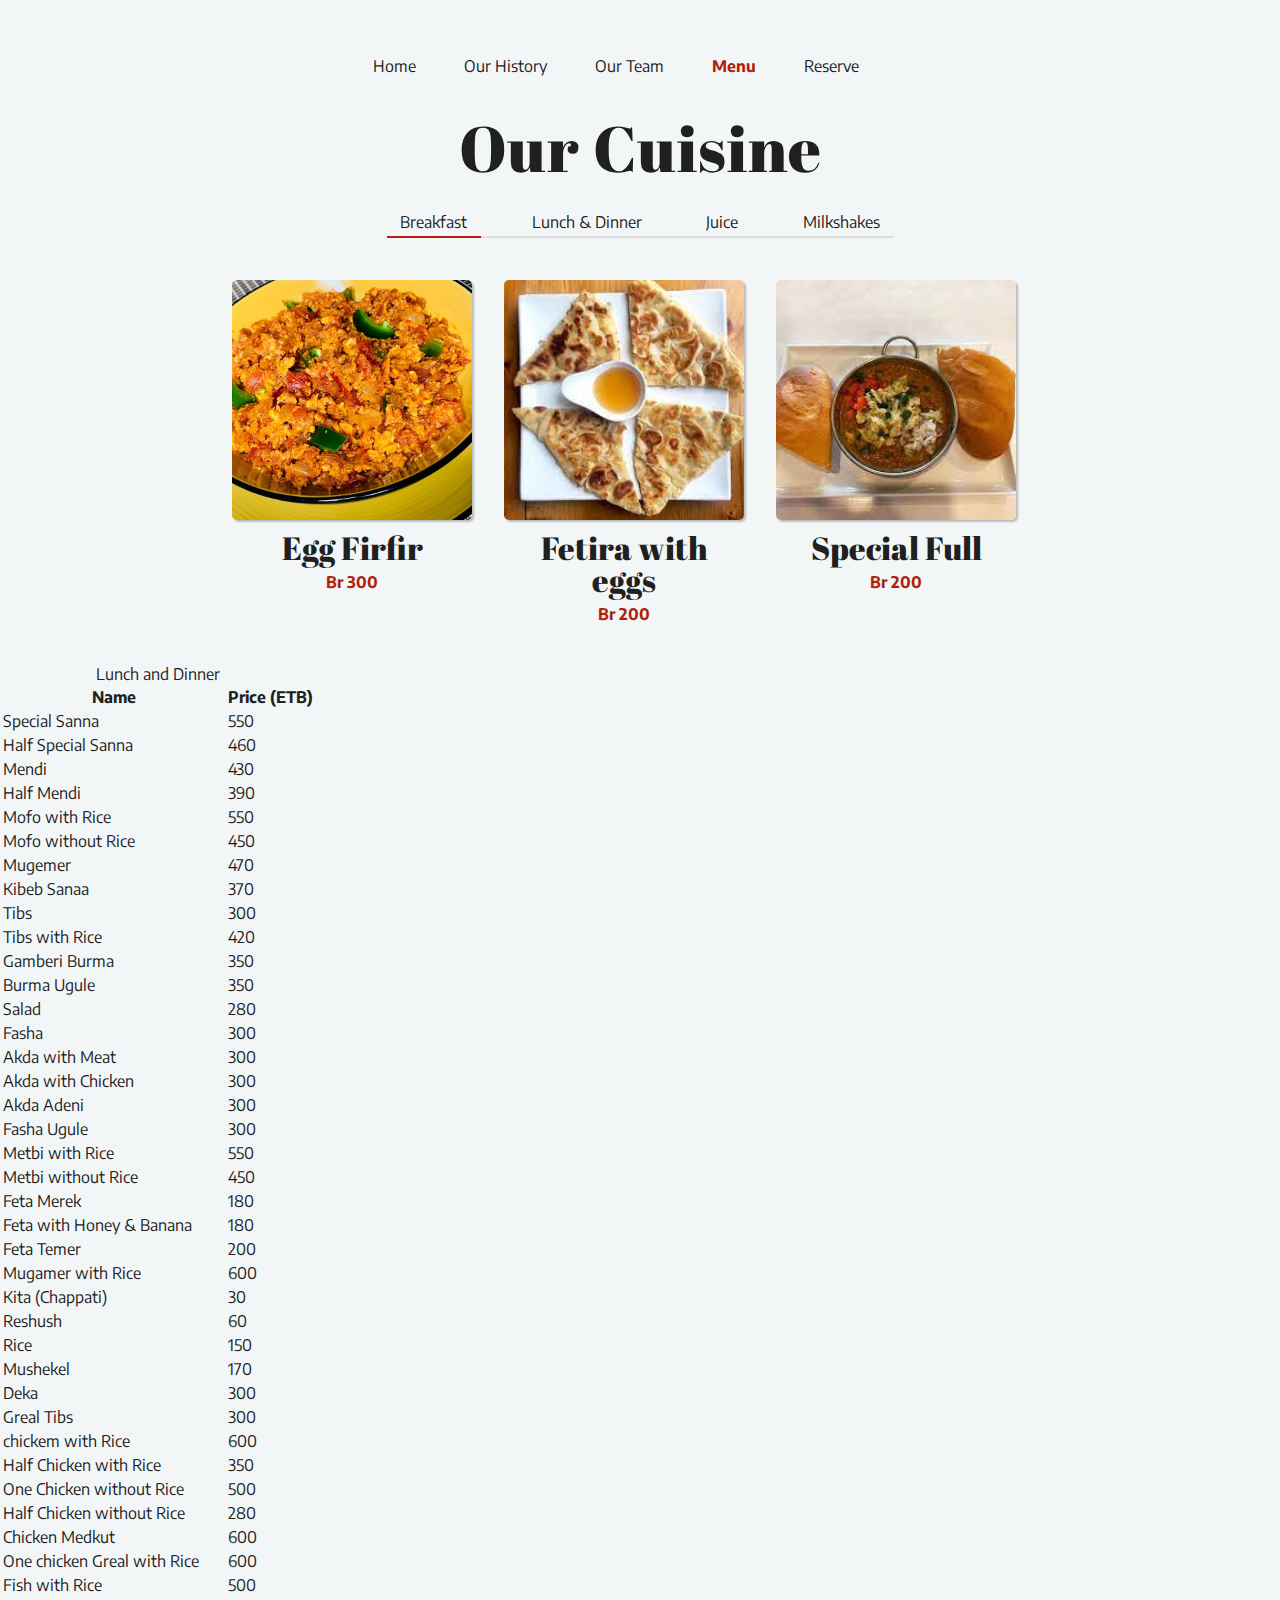
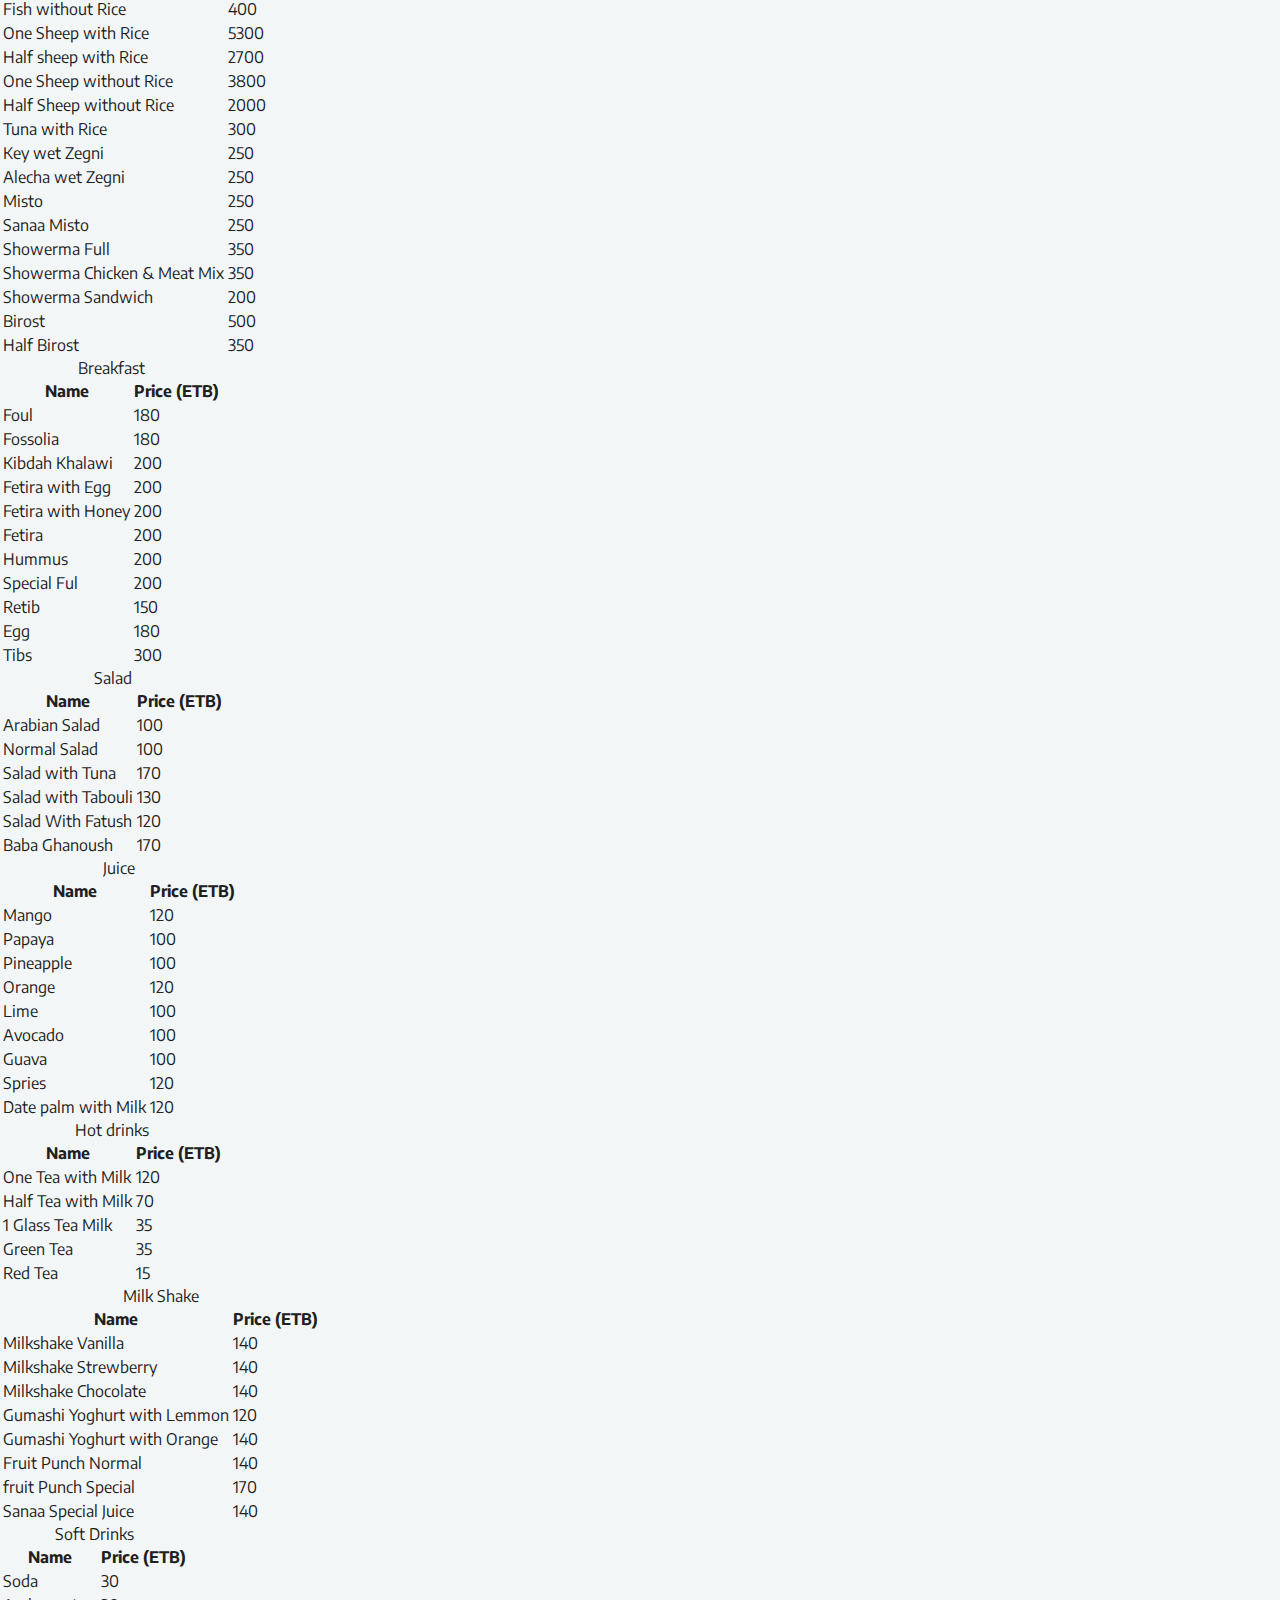
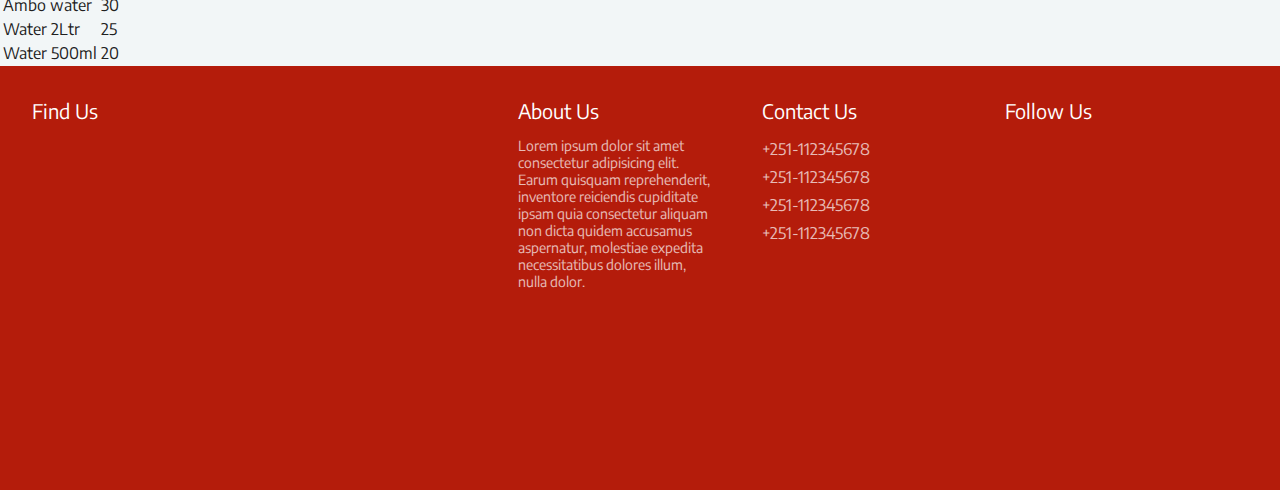
==== commit 49645867: "caption update" ====
--- a/menu.html
+++ b/menu.html
@@ -80,7 +80,7 @@
         <div class="row">
           <div class="table-responsive col-md-5 col-12">
             <table class="table caption-top">
-              <caption>
+              <caption class="fw-bold my-2">
                 Lunch and Dinner
               </caption>
               <thead>
@@ -360,7 +360,7 @@
 
           <div class="table-responsive col-md-5 offset-md-1 col-12">
             <table class="table caption-top">
-              <caption>
+              <caption class="fw-bold my-2">
               Breakfast
               </caption>
               <thead>
@@ -431,7 +431,7 @@
             </table>
 
             <table class="table caption-top">
-              <caption>
+              <caption class="fw-bold my-2">
               Salad
               </caption>
               <thead>
@@ -477,7 +477,7 @@
             </table>
 
             <table class="table caption-top">
-              <caption>
+              <caption class="fw-bold my-2">
               Juice
               </caption>
               <thead>
@@ -534,7 +534,9 @@
                   <td>120</td>
                 </tr>
 
-              </tbody>   <table class="table caption-top">
+              </tbody>  
+               <table class="table caption-top">
+                 <caption class="fw-bold my-2">
                 Hot drinks
                  </caption>
                  <thead>
@@ -578,7 +580,8 @@
             </table>
 
             <table class="table caption-top">
-             milk Shake
+              <caption class="fw-bold my-2">
+             Milk Shake
               </caption>
               <thead>
                 <tr>
@@ -634,6 +637,7 @@
 
             
             <table class="table caption-top">
+              <caption class="fw-bold my-2">
               Soft Drinks
                </caption>
                <thead>
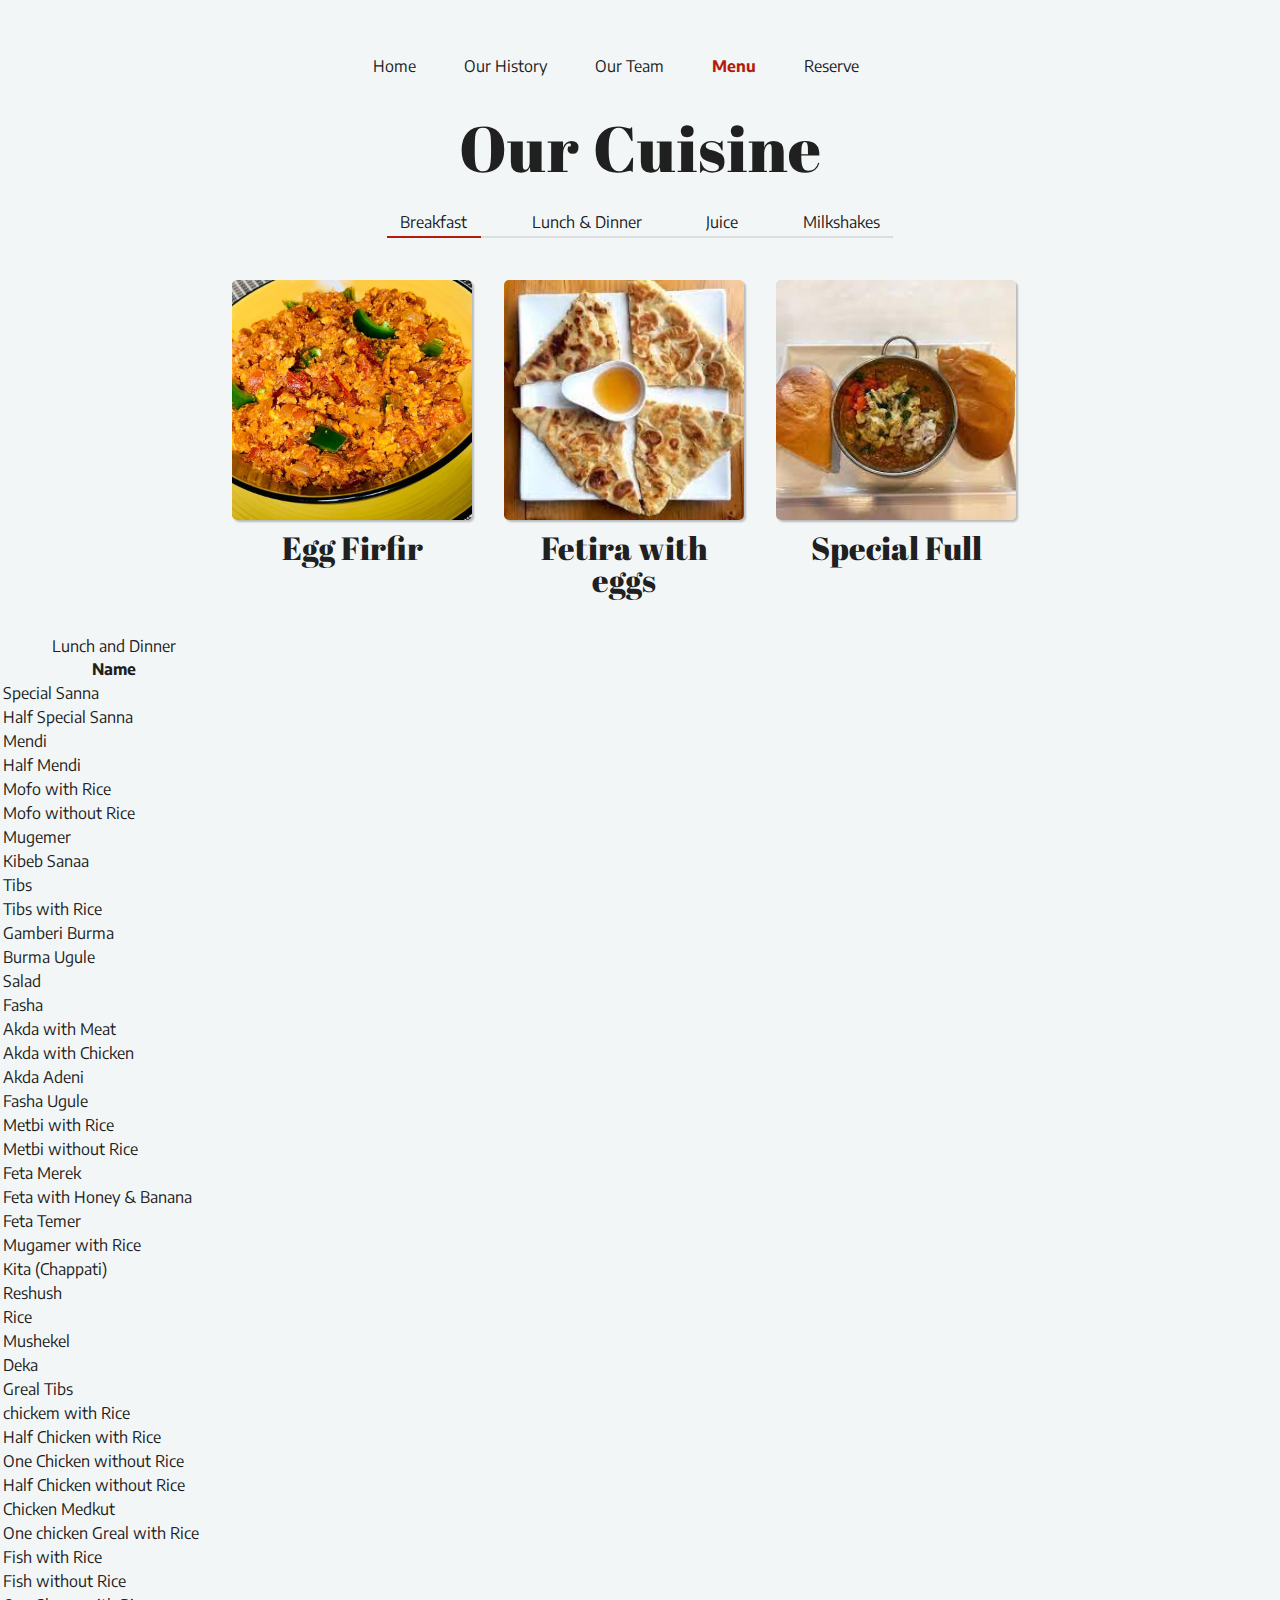
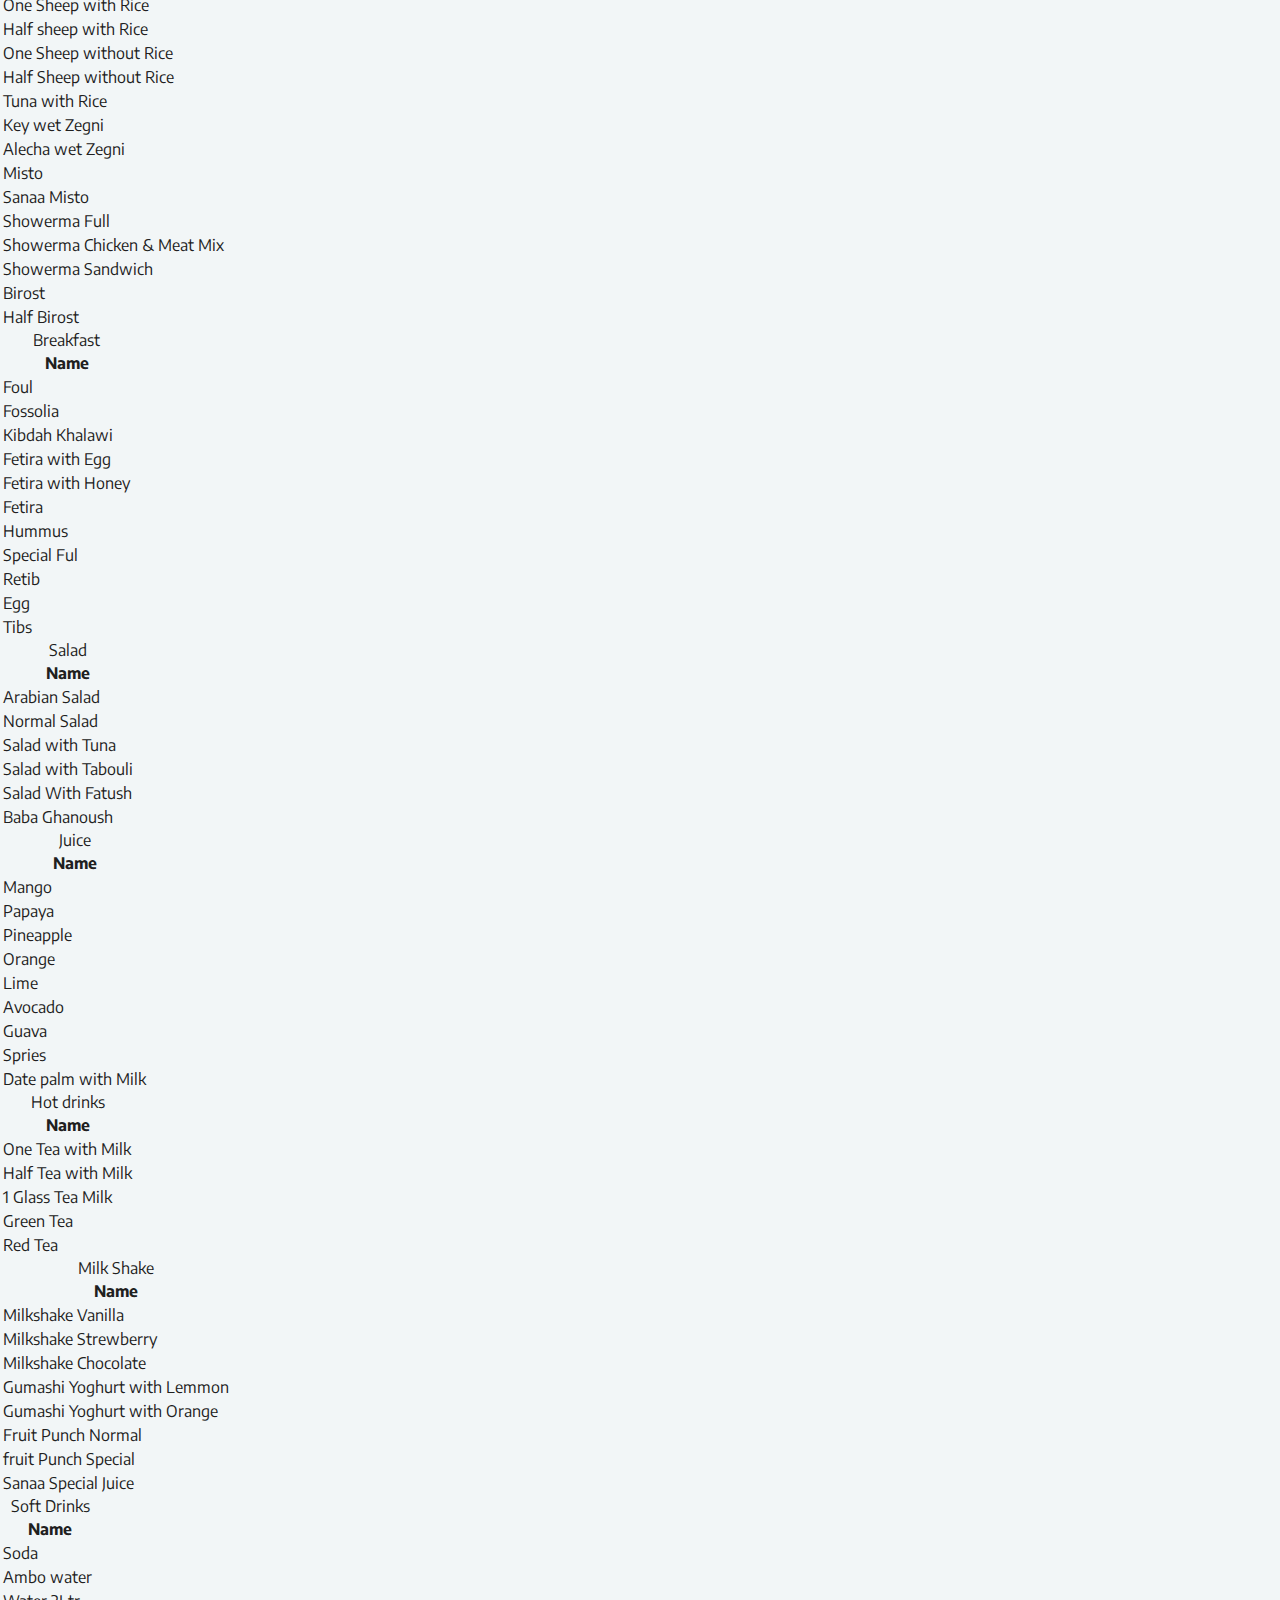
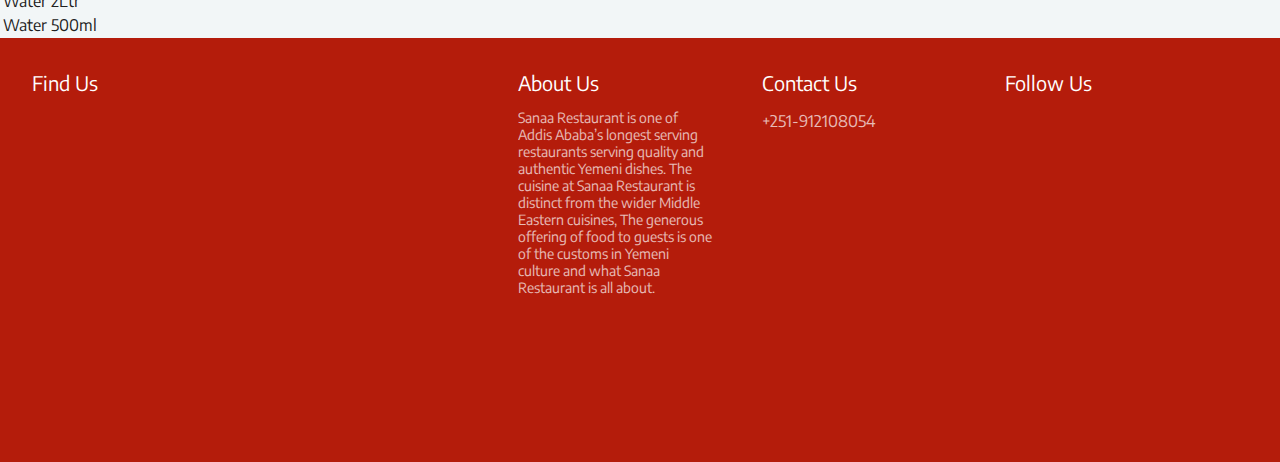
==== commit bba3c2ea: "last push" ====
--- a/menu.html
+++ b/menu.html
@@ -87,271 +87,271 @@
                 <tr>
                   
                   <th scope="col">Name</th>
-                  <th scope="col">Price (ETB)</th>
+                
                 </tr>
               </thead>
               <tbody>
                 <tr>
                   
                   <td>Special Sanna</td>
-                  <td>550</td>
+        
                 </tr>
                 <tr>
                   
                   <td>Half Special Sanna</td>
-                  <td>460</td>
+            
                 </tr>
                 <tr>
                   
                   <td>Mendi</td>
-                  <td>430</td>
+               
                 </tr>
                 <tr>
                   
                   <td> Half Mendi</td>
-                  <td>390 </td>
+               
                 </tr>
                 <tr>
                   
                   <td>Mofo with Rice </td>
-                  <td>550 </td>
+                 
                 </tr>
                 <tr>
                   
                   <td>Mofo without Rice</td>
-                  <td>450 </td>
+                
                 </tr>
                 <tr>
                   
                   <td>Mugemer</td>
-                  <td>470</td>
+             
                 </tr>
                 <tr>
                   
                   <td>Kibeb Sanaa</td>
-                  <td>370</td>
+            
                 </tr>
                 <tr>
                   
                   <td> Tibs</td>
-                  <td>300 </td>
+             
                 </tr>
                 <tr>
                   
                   <td>Tibs with Rice</td>
-                  <td>420 </td>
+               
                 </tr>
                 <tr>
                   
                   <td>Gamberi Burma</td>
-                  <td>350 </td>
+              
                 </tr>
                 <tr>
                   
                   <td>Burma Ugule</td>
-                  <td>350 </td>
+           
                 </tr>
                 <tr>
                   
                   <td>Salad</td>
-                  <td>280</td>
+            
                 </tr>
                 <tr>
                   
                   <td>Fasha</td>
-                  <td>300 </td>
+           
                 </tr>
                 <tr>
                   
                   <td>Akda with Meat</td>
-                  <td>300 </td>
+              
                 </tr>
                 <tr>
                
                   <td>Akda with Chicken</td>
-                  <td>300 </td>
+                
                 </tr>
                 <tr>
                  
                   <td>Akda Adeni</td>
-                  <td>300 </td>
+               
                 </tr>
                 <tr>
                   
                   <td>Fasha Ugule</td>
-                  <td>300</td>
+                
                 </tr>
                 <tr>
                  
                   <td>Metbi with Rice</td>
-                  <td>550 </td>
+                 
                 </tr>
                 <tr>
                   
                   <td>Metbi without Rice</td>
-                  <td>450 </td>
+                
                 </tr>
                 <tr>
                  
                   <td>Feta Merek</td>
-                  <td>180 </td>
+              
                 </tr>
                 <tr>
                  
                   <td>Feta with Honey & Banana</td>
-                  <td>180 </td>
+                
                 </tr>
                 <tr>
                
                   <td>Feta Temer</td>
-                  <td>200 </td>
+              
                 </tr>
                 <tr>
               
                   <td>Mugamer with Rice</td>
-                  <td>600 </td>
+                
                 </tr>
                 <tr>
                 
                   <td>Kita (Chappati)</td>
-                  <td>30 </td>
+              
                 </tr>
                 <tr>
                  
                   <td>Reshush</td>
-                  <td>60</td>
+               
                 </tr>
                 <tr>
                   
                   <td>Rice</td>
-                  <td>150 </td>
+           
                 </tr>
                 <tr>
                  
                   <td>Mushekel</td>
-                  <td>170 </td>
+         
                 </tr>
                 <tr>
                  
                   <td>Deka</td>
-                  <td>300 </td>
+             
                 </tr>
 
                 <tr>
                 
                   <td>Greal Tibs</td>
-                  <td>300 </td>
+             
                 </tr>
                 <tr>
                  
                   <td>chickem with Rice</td>
-                  <td>600  </td>
+             
                 </tr>
                 <tr>
                 
                   <td>Half Chicken with Rice</td>
-                  <td>350 </td>
+                 
                 </tr>
                 <tr>
                
                   <td>One Chicken without Rice</td>
-                  <td>500 </td>
+                
                 </tr>
                 <tr>
                  
                   <td>Half Chicken without Rice</td>
-                  <td>280</td>
+                
                 </tr>
                 <tr>
                
                   <td>Chicken Medkut</td>
-                  <td>600</td>
+                
                 </tr>
                 <tr>
                  
                   <td>One chicken Greal with Rice</td>
-                  <td>600</td>
+             
                 </tr>
                 <tr>
                
                   <td>Fish with Rice</td>
-                  <td>500 </td>
+                
                 </tr>
                 <tr>
                 
                   <td>Fish without Rice</td>
-                  <td>400 </td>
+                
                 </tr>
                 <tr>
                  
                   <td>One Sheep with Rice</td>
-                  <td>5300 </td>
+               
                 </tr>
                 <tr>
                
                   <td>Half sheep with Rice</td>
-                  <td>2700 </td>
+              
                 </tr>
                 <tr>
                 
                   <td>One Sheep without Rice</td>
-                  <td>3800 </td>
+               
                 </tr>
                 <tr>
                
                   <td>Half Sheep without Rice</td>
-                  <td>2000 </td>
+            
                 </tr>
                 <tr>
                
                   <td>Tuna with Rice </td>
-                  <td>300 </td>
+             
                 </tr>
                 <tr>
               
                   <td>Key wet Zegni</td>
-                  <td>250 </td>
+               
                 </tr>
                 <tr>
                  
                   <td>Alecha wet Zegni</td>
-                  <td>250 </td>
+           
                 </tr>
 
                 <tr>
                 
                   <td>Misto</td>
-                  <td>250 </td>
+         
                 </tr>
                 <tr>
                
                   <td>Sanaa Misto</td>
-                  <td>250 </td>
+            
                 </tr>
                 <tr>
                 
                   <td>Showerma Full</td>
-                  <td>350 </td>
+             
                 </tr>
                 <tr>
               
                   <td>Showerma Chicken & Meat Mix</td>
-                  <td>350 </td>
+              
                 </tr>
                 <tr>
                 
                   <td>Showerma Sandwich</td>
-                  <td>200 </td>
+              
                 </tr>
                 <tr>
                 
                   <td>Birost</td>
-                  <td>500 </td>
+               
                 </tr>
                 <tr>
                 
                   <td>Half Birost</td>
-                  <td>350 </td>
+                 
                 </tr>
 
               </tbody>
@@ -367,64 +367,64 @@
                 <tr>
                   
                   <th scope="col">Name</th>
-                  <th scope="col">Price (ETB)</th>
+             
                 </tr>
               </thead>
               <tbody>
                 <tr>
                   
                   <td>Foul</td>
-                  <td>180</td>
+              
                 </tr>
                 <tr>
                   
                   <td>Fossolia</td>
-                  <td>180</td>
+               
                 </tr>
                 <tr>
                   
                   <td>Kibdah Khalawi</td>
-                  <td>200</td>
+             
                 </tr>
                 <tr>
                   
                   <td>Fetira with Egg</td>
-                  <td>200</td>
+                
                 </tr>
                 <tr>
                   
                   <td>Fetira with Honey</td>
-                  <td>200</td>
+              
                 </tr>
                 <tr>
                   
                   <td>Fetira</td>
-                  <td>200 </td>
+                 
                 </tr>
                 <tr>
                   
                   <td>Hummus</td>
-                  <td>200</td>
+               
                 </tr>
                 <tr>
                   
                   <td>Special Ful</td>
-                  <td>200</td>
+                
                 </tr>
                 <tr>
                   
                   <td>Retib</td>
-                  <td>150 </td>
+               
                 </tr>
                 <tr>
                   
                   <td>Egg</td>
-                  <td>180 </td>
+               
                 </tr>
                 <tr>
                   
                   <td>Tibs</td>
-                  <td>300 </td>
+          
                 
 
               </tbody>
@@ -438,39 +438,39 @@
                 <tr>
                   
                   <th scope="col">Name</th>
-                  <th scope="col">Price (ETB)</th>
+             
                 </tr>
               </thead>
               <tbody>
                 <tr>
                   
                   <td>Arabian Salad</td>
-                  <td>100</td>
+             
                 </tr>
                 <tr>
                   
                   <td>Normal Salad</td>
-                  <td>100</td>
+           
                 </tr>
                 <tr>
                   
                   <td>Salad with Tuna</td>
-                  <td>170</td>
+                
                 </tr>
                 <tr>
                   
                   <td>Salad with Tabouli</td>
-                  <td>130</td>
+              
                 </tr>
                 <tr>
                   
                   <td>Salad With Fatush</td>
-                  <td>120</td>
+               
                 </tr>
                 <tr>
                   
                   <td>Baba Ghanoush</td>
-                  <td>170</td>
+                 
                 </tr>
                
               </tbody>
@@ -484,54 +484,54 @@
                 <tr>
                   
                   <th scope="col">Name</th>
-                  <th scope="col">Price (ETB)</th>
+               
                 </tr>
               </thead>
               <tbody>
                 <tr>
                   
                   <td>Mango</td>
-                  <td>120</td>
+                
                 </tr>
                 <tr>
                   
                   <td>Papaya</td>
-                  <td>100</td>
+                
                 </tr>
                 <tr>
                   
                   <td>Pineapple</td>
-                  <td>100</td>
+               
                 </tr>
                 <tr>
                   
                   <td>Orange</td>
-                  <td>120</td>
+              
                 </tr>
                 <tr>
                   
                   <td>Lime</td>
-                  <td>100</td>
+                 
                 </tr>
                 <tr>
                   
                   <td>Avocado</td>
-                  <td>100</td>
+                  
                 </tr>
                 <tr>
                   
                   <td>Guava</td>
-                  <td>100</td>
+                
                 </tr>
                 <tr>
                   
                   <td>Spries</td>
-                  <td>120</td>
+                 
                 </tr>
                 <tr>
                   
                   <td>Date palm with Milk</td>
-                  <td>120</td>
+                
                 </tr>
 
               </tbody>  
@@ -543,35 +543,35 @@
                    <tr>
                      
                      <th scope="col">Name</th>
-                     <th scope="col">Price (ETB)</th>
+                   
                    </tr>
                  </thead>
                  <tbody>
                    <tr>
                      
                      <td>One Tea with Milk</td>
-                     <td>120</td>
+                  
                    </tr>
                    <tr>
                      
                      <td>Half Tea with Milk</td>
-                     <td>70</td>
+                 
                    </tr>
                    <tr>
                      
                      <td>1 Glass Tea Milk</td>
-                     <td>35</td>
+                 
                    </tr>
                    <tr>
                      
                      <td>Green Tea</td>
-                     <td>35</td>
+                    
                    </tr>
                 
                    <tr>
                      
                      <td>Red Tea</td>
-                     <td>15</td>
+                  
                    </tr>
                    
                   
@@ -587,49 +587,49 @@
                 <tr>
                   
                   <th scope="col">Name</th>
-                  <th scope="col">Price (ETB)</th>
+                
                 </tr>
               </thead>
               <tbody>
                 <tr>
                   
                   <td>Milkshake Vanilla</td>
-                  <td>140</td>
+               
                 </tr>
                 <tr>
                   
                   <td>Milkshake Strewberry</td>
-                  <td>140</td>
+               
                 </tr>
                 <tr>
                   
                   <td>Milkshake Chocolate</td>
-                  <td>140</td>
+               
                 </tr>
                 <tr>
                   
                   <td>Gumashi Yoghurt with Lemmon</td>
-                  <td>120</td>
+                
                 </tr>
                 <tr>
                   
                   <td>Gumashi Yoghurt with Orange</td>
-                  <td>140</td>
+               
                 </tr>
                 <tr>
                   
                   <td>Fruit Punch Normal</td>
-                  <td>140</td>
+                 
                 </tr>
                 <tr>
                   
                   <td>fruit Punch Special</td>
-                  <td>170</td>
+                 
                 </tr>
                 <tr>
                   
                   <td>Sanaa Special Juice</td>
-                  <td>140</td>
+              
                 </tr>
                
               </tbody>
@@ -644,29 +644,29 @@
                  <tr>
                    
                    <th scope="col">Name</th>
-                   <th scope="col">Price (ETB)</th>
+             
                  </tr>
                </thead>
                <tbody>
                  <tr>
                    
                    <td>Soda</td>
-                   <td>30</td>
+                 
                  </tr>
                  <tr>
                    
                    <td>Ambo water</td>
-                   <td>30</td>
+                 
                  </tr>
                  <tr>
                    
                    <td>Water 2Ltr</td>
-                   <td>25</td>
+           
                  </tr>
                  <tr>
                    
                    <td>Water 500ml</td>
-                   <td>20</td>
+              
                  </tr>
               
                 
@@ -695,19 +695,14 @@
       <div class="about-us-foot">
         <span style="font-size: 20px">About Us</span>
         <p style="font-size: 14px; opacity: 0.7">
-          Lorem ipsum dolor sit amet consectetur adipisicing elit. Earum
-          quisquam reprehenderit, inventore reiciendis cupiditate ipsam quia
-          consectetur aliquam non dicta quidem accusamus aspernatur, molestiae
-          expedita necessitatibus dolores illum, nulla dolor.
-        </p>
+          Sanaa Restaurant is one of Addis Ababa’s longest serving restaurants serving quality and authentic Yemeni dishes. The cuisine at Sanaa Restaurant is distinct from the wider Middle Eastern cuisines, The generous offering of food to guests is one of the customs in Yemeni culture and what Sanaa Restaurant is all about.</p>
       </div>
       <div class="contact-us">
         <span style="font-size: 20px">Contact Us</span>
         <div style="padding-top: 1rem; opacity: 0.7">
-          <li>+251-112345678</li>
-          <li>+251-112345678</li>
-          <li>+251-112345678</li>
-          <li>+251-112345678</li>
+          <li>+251-912108054</li>
+        
+       
         </div>
       </div>
       <div class="follow-us">
--- a/css/menu.css
+++ b/css/menu.css
@@ -159,7 +159,7 @@
 }
 .food-1 {
     grid-area: food-1;
-    background-image: url('../assets/food\ pic\ 3.jpg');
+    background-image: url('../assets/Lunch Dinner/chickenRice.jpg');
     background-size: cover;
     background-position: center;
     position: relative;
@@ -167,7 +167,7 @@
 }
 .food-2 {
     grid-area: food-2;
-    background-image: url('../assets/food\ pic\ 1.jpg');
+    background-image: url('../assets/Lunch Dinner/mendi.jpg');
     background-size: cover;
     background-position: center;
     position: relative;
@@ -175,7 +175,7 @@
 }
 .food-3 {
     grid-area: food-3;
-    background-image: url('../assets/food\ pic\ 2.jpg');
+    background-image: url('../assets/Lunch Dinner/Tibs.jfif');
     background-size: cover;
     background-position: center;
     position: relative;
